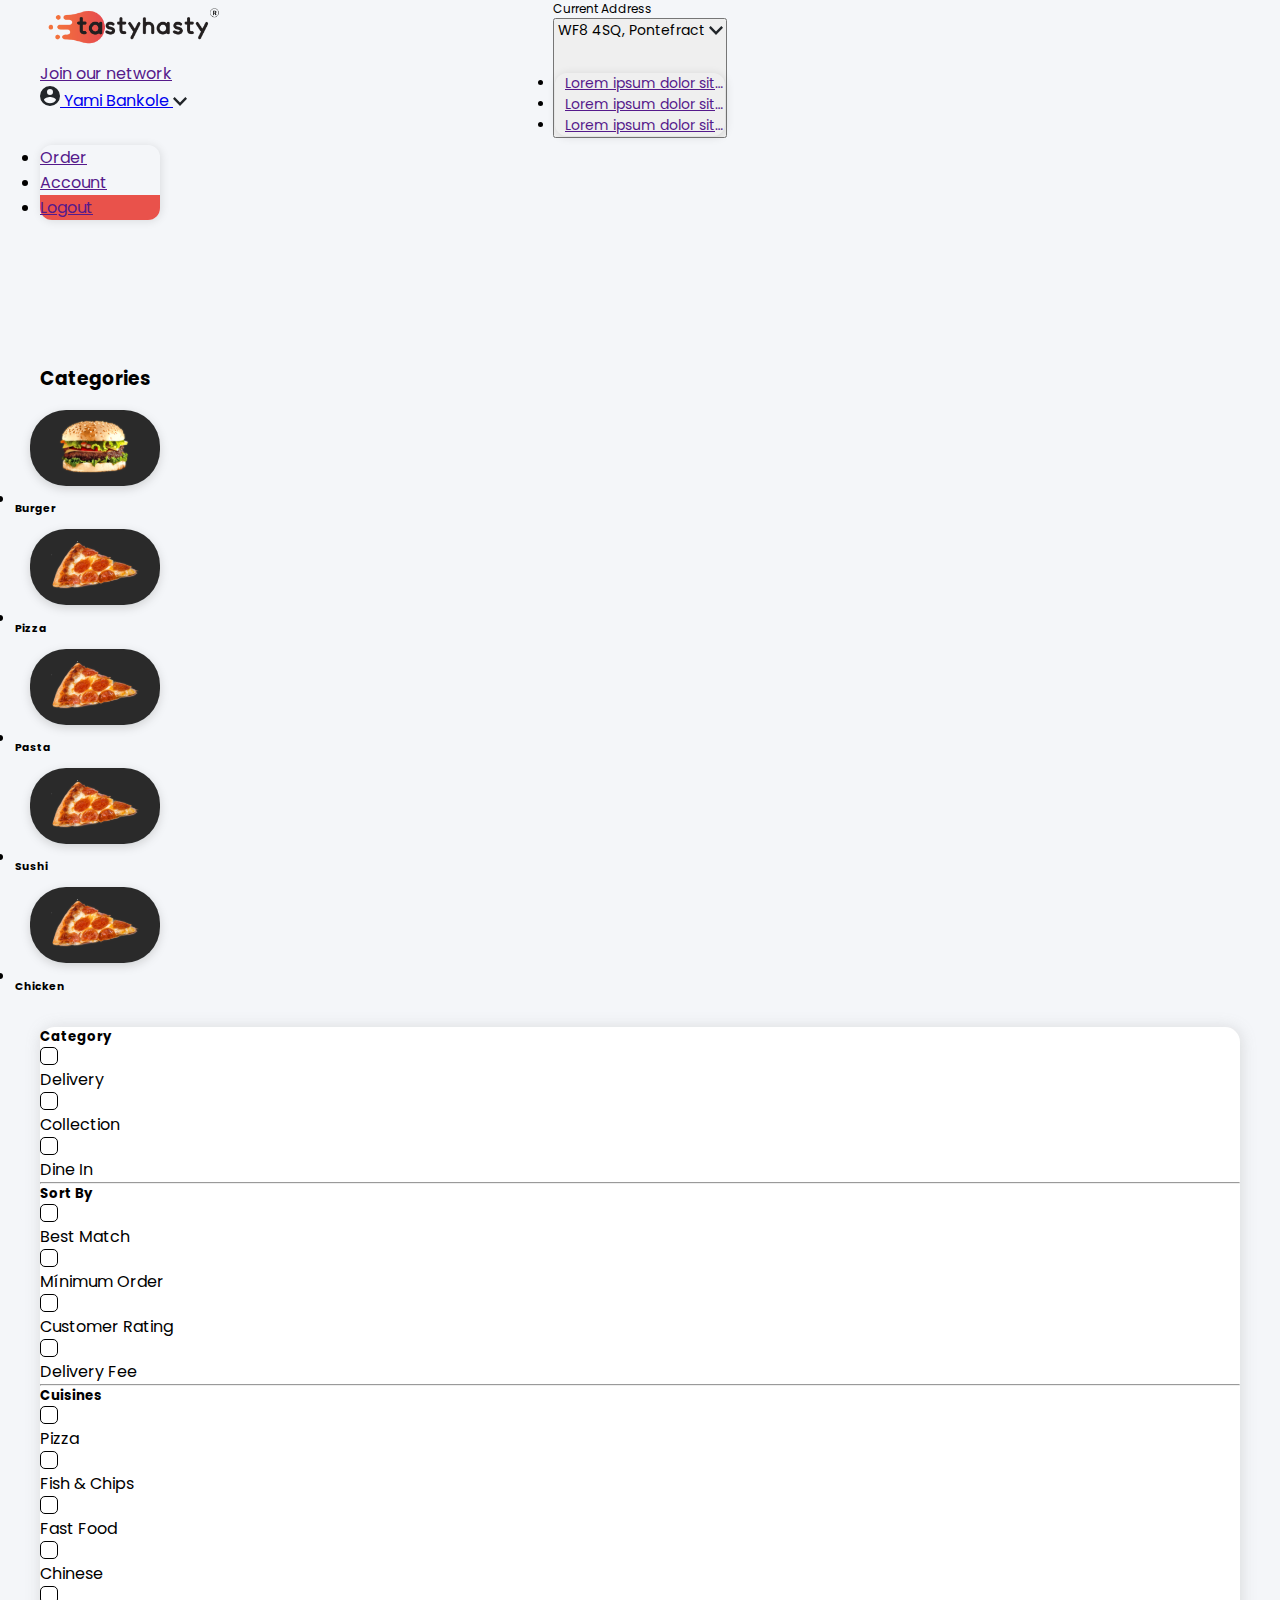
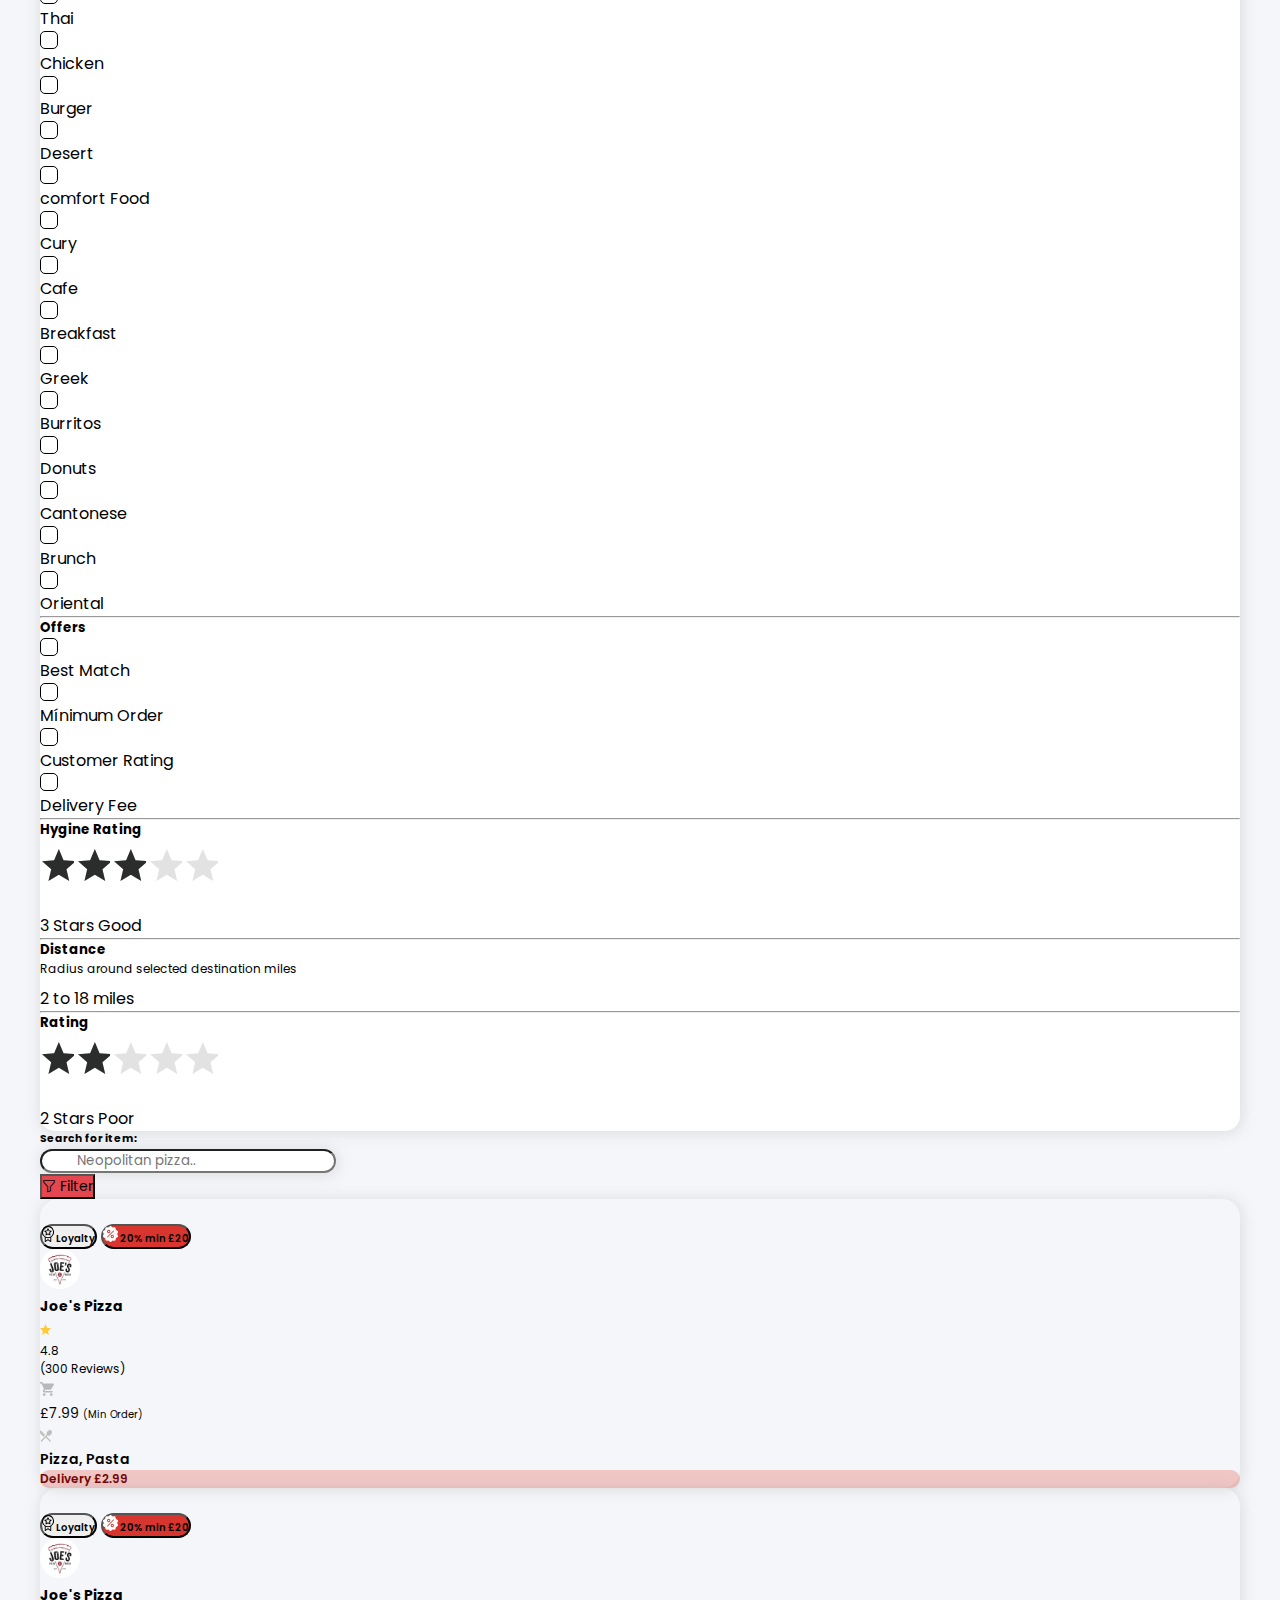
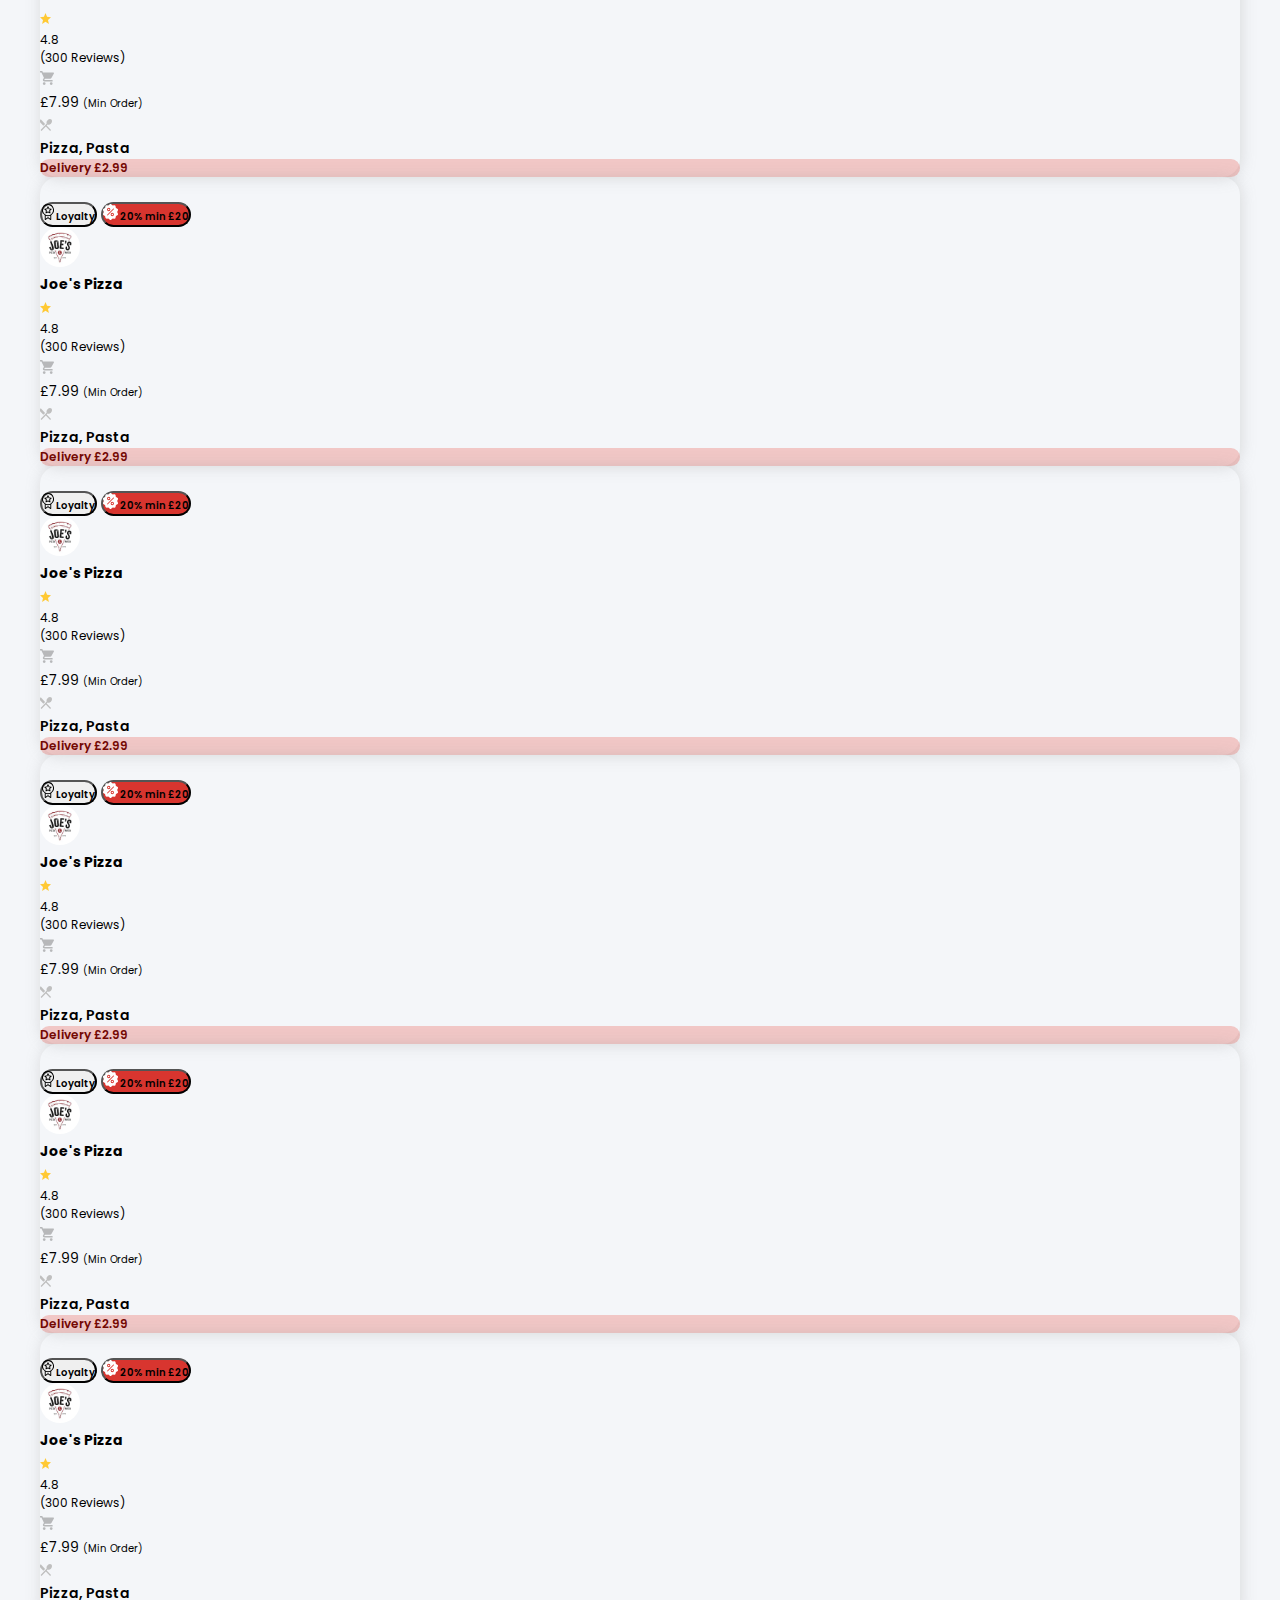
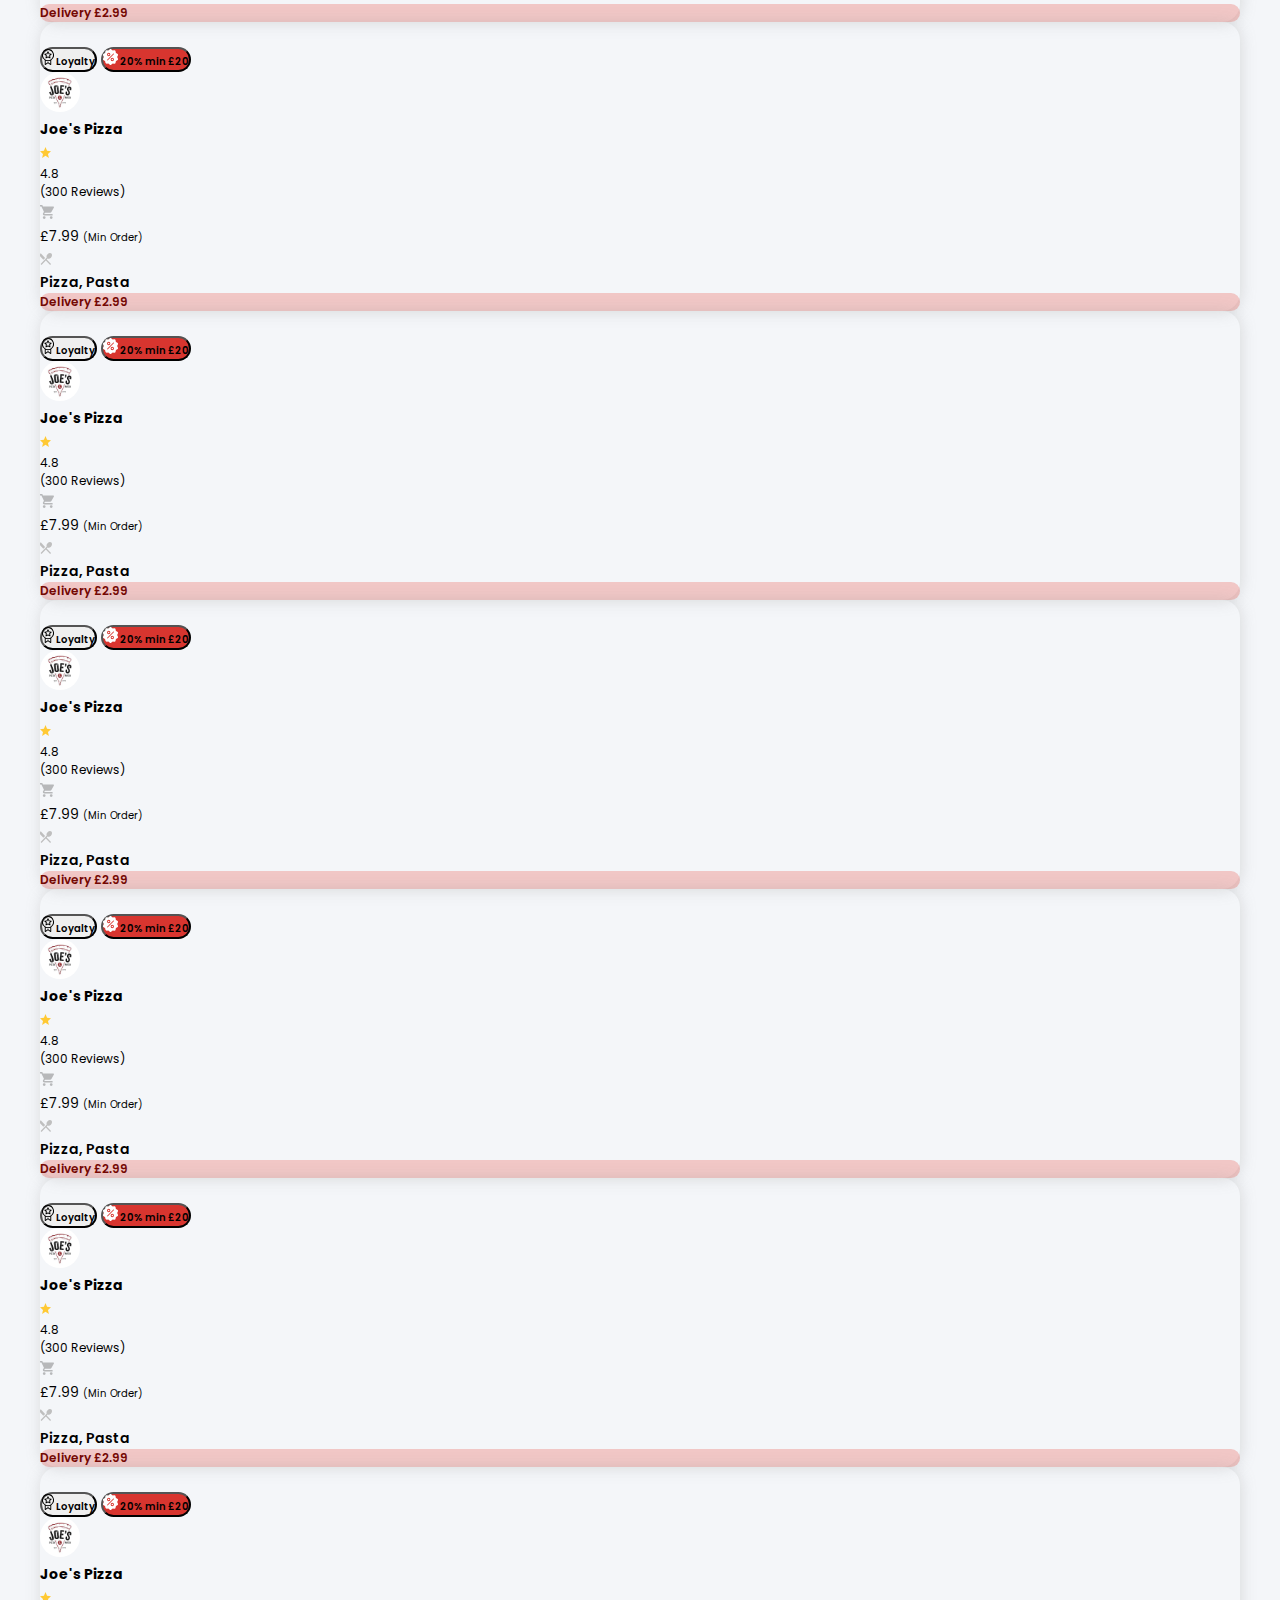
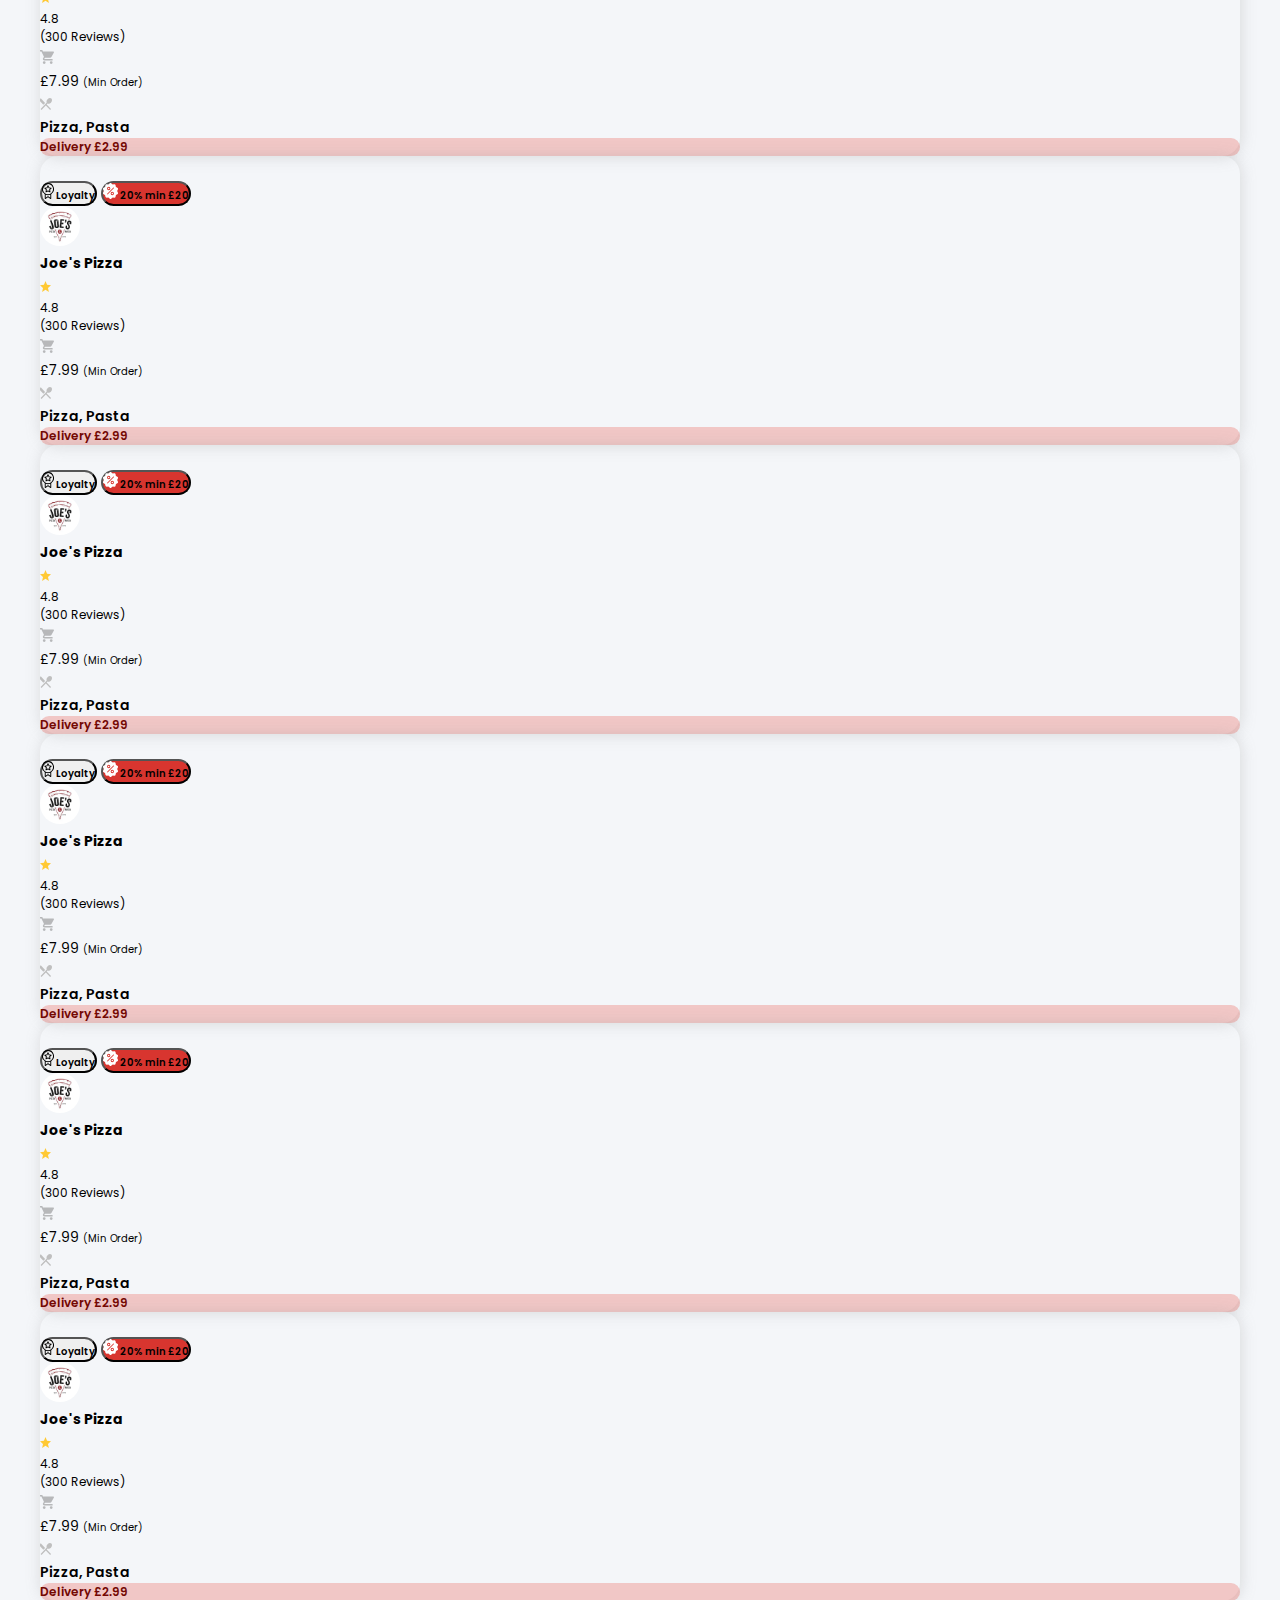
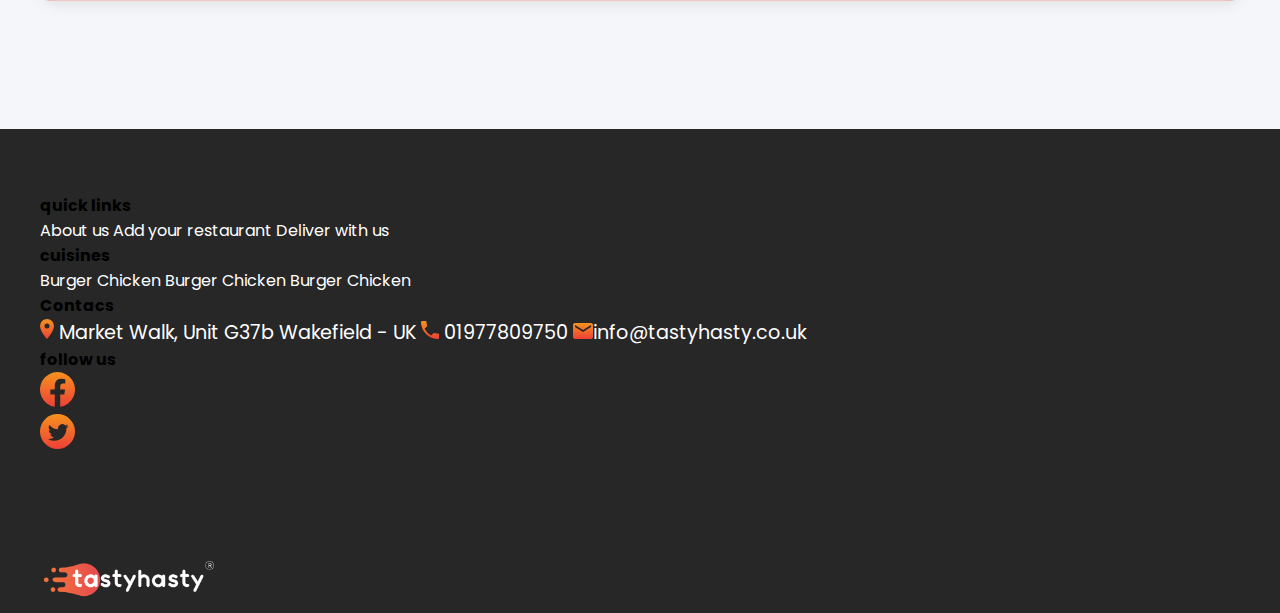
==== restaurant.html @ 10c1d95f "first commit" ====
<!DOCTYPE html>
<html lang="en">

  <head>
    <meta charset="UTF-8">
    <meta http-equiv="X-UA-Compatible" content="IE=edge">
    <meta name="viewport" content="width=device-width, initial-scale=1.0">
    <!-- EXTERNAL LINS START -->
    <link rel="stylesheet" href="assets/styles/style.css" />
    <link href="https://cdn.jsdelivr.net/npm/bootstrap@5.0.2/dist/css/bootstrap.min.css" rel="stylesheet"
      integrity="sha384-EVSTQN3/azprG1Anm3QDgpJLIm9Nao0Yz1ztcQTwFspd3yD65VohhpuuCOmLASjC" crossorigin="anonymous" />
    <script src="https://cdn.jsdelivr.net/npm/bootstrap@5.0.2/dist/js/bootstrap.bundle.min.js"
      integrity="sha384-MrcW6ZMFYlzcLA8Nl+NtUVF0sA7MsXsP1UyJoMp4YLEuNSfAP+JcXn/tWtIaxVXM"
      crossorigin="anonymous"></script>
    <link rel="stylesheet" href="https://cdn.jsdelivr.net/npm/bootstrap-icons@1.5.0/font/bootstrap-icons.css" />
    <link rel="stylesheet" href="https://pro.fontawesome.com/releases/v5.10.0/css/all.css"
      integrity="sha384-AYmEC3Yw5cVb3ZcuHtOA93w35dYTsvhLPVnYs9eStHfGJvOvKxVfELGroGkvsg+p" crossorigin="anonymous" />
    <link rel="stylesheet" href="https://cdn.jsdelivr.net/npm/@splidejs/splide@latest/dist/css/splide.min.css" />
    <link rel="stylesheet" href="https://code.jquery.com/ui/1.11.4/themes/smoothness/jquery-ui.css">
    <script src="https://code.jquery.com/ui/1.11.4/jquery-ui.js"></script>

    <link rel="stylesheet" href="assets/js/starjs/css/star-rating.min.css">
    <link href="assets/js/starjs/themes/krajee-fas/theme.css" media="all" rel="stylesheet" type="text/css" />
    <link href="assets/js/starjs/themes/krajee-svg/theme.css" media="all" rel="stylesheet" type="text/css" />
    <!--suppress JSUnresolvedLibraryURL -->
    <script src="https://code.jquery.com/jquery-3.5.1.min.js"></script>
    <script src="../js/star-rating.js" type="text/javascript"></script>

    <!-- EXTERNAL LINS END -->
    <title>Restaurant</title>
  </head>

  <body>
    <!-- ==== SIDEBAR START ==== -->
    <div id="sideBarId" class="sideBar">
      <div class="d-flex flex-column">
        <div id="closeSidebar" onclick="closeSidebar()" class="align-self-start">
          <i class="fas fa-times h1"></i>
        </div>
        <ul class="list-unstyled ps-4">
          <li onclick="closeSidebar()" class="mt-3">
            <a class="text-decoration-underline text-dark fw-bold" href="about.html">
              Join our network
            </a>
          </li>
          <li onclick="closeSidebar()" class="mt-3">
            <a class="text-decoration-underline text-dark fw-bold" href="contact.html">
              Sign up or log in
            </a>
          </li>
        </ul>
        <ul class="d-inline-flex list-unstyled icons ps-4 mt-2">
          <li onclick="closeSidebar()">
            <a class="h5 mx-3" target="_blank" href="http://facebook.com/">
              <i class="fab fa-twitter text-dark h3"></i>
            </a>
          </li>
          <li onclick="closeSidebar()">
            <a class="h5" target="_blank" href="https://twitter.com/">
              <i class="fab fa-facebook-f text-dark h3"></i>
            </a>
          </li>
        </ul>
      </div>
    </div>
    <!-- ==== SIDEBAR END ==== -->

    <!-- ==== SIDEBAR START ==== -->
    <div id="sideBarFilter" class="sideBar">
      <div class="d-flex flex-column">
        <div id="closeSidebar" onclick="closeFilter()" class="align-self-start">
          <i class="fas fa-times h1"></i>
        </div>


        <div class="container-fluid sidebar_search">
          <div class="row">
            <div class="col-12 mx-auto">
              <div class="row">
                <div class="col-12">
                  <div id="services" class="body_left px-3 py-2 check_boxes">
                    <!-- UNDER LIST 1 START -->
                    <div class="mt-4">
                      <div class="d-flex justify-content-between align-items-center pointer toggleHead">
                        <h5>Category</h5>
                        <i class="fas fa-chevron-down mb-1 h6"></i>
                      </div>

                      <div class="container-fluid px-3">
                        <div id="listData" class="row">
                          <div class="row gy-1">
                            <div class="col-6 px-0">
                              <div class="d-flex align-items-center">
                                <label class="checkbox-label">
                                  <input type="checkbox">
                                  <span class="checkbox-custom rectangular"></span>
                                </label>
                                <label class="text-dark ms-2 mb-0 mt-0" for="vehicle1">Delivery</label>
                              </div>
                            </div>
                            <div class="col-6 px-0">
                              <div class="d-flex align-items-center">
                                <label class="checkbox-label">
                                  <input type="checkbox">
                                  <span class="checkbox-custom rectangular"></span>
                                </label>
                                <label class="text-dark ms-2 mb-0 mt-0" for="vehicle1">Collection</label>
                              </div>
                            </div>
                            <div class="col-6 px-0">
                              <div class="d-flex align-items-center">
                                <label class="checkbox-label">
                                  <input type="checkbox">
                                  <span class="checkbox-custom rectangular"></span>
                                </label>
                                <label class="text-dark ms-2 mb-0 mt-0" for="vehicle1">Dine In</label>
                              </div>
                            </div>
                          </div>
                        </div>
                      </div>
                    </div>
                    <!-- UNDER LIST 1 END -->

                    <hr>

                    <!-- UNDER LIST 1 START -->
                    <div class="mt-4">
                      <div class="d-flex justify-content-between align-items-center pointer toggleHead">
                        <h5>Sort By</h5>
                        <i class="fas fa-chevron-down mb-1 h6"></i>
                      </div>

                      <div class="container-fluid px-3">
                        <div id="listData" class="row">
                          <div class="row gy-1">
                            <div class="col-12 px-0">
                              <div class="d-flex align-items-center">
                                <label class="checkbox-label">
                                  <input type="checkbox">
                                  <span class="checkbox-custom rectangular"></span>
                                </label>
                                <label class="text-dark ms-2 mb-0 mt-0" for="vehicle1">Best Match</label>
                              </div>
                            </div>
                            <div class="col-12 px-0">
                              <div class="d-flex align-items-center">
                                <label class="checkbox-label">
                                  <input type="checkbox">
                                  <span class="checkbox-custom rectangular"></span>
                                </label>
                                <label class="text-dark ms-2 mb-0 mt-0" for="vehicle1">Mínimum Order</label>
                              </div>
                            </div>
                            <div class="col-12 px-0">
                              <div class="d-flex align-items-center">
                                <label class="checkbox-label">
                                  <input type="checkbox">
                                  <span class="checkbox-custom rectangular"></span>
                                </label>
                                <label class="text-dark ms-2 mb-0 mt-0" for="vehicle1">Customer Rating</label>
                              </div>
                            </div>
                            <div class="col-12 px-0">
                              <div class="d-flex align-items-center">
                                <label class="checkbox-label">
                                  <input type="checkbox">
                                  <span class="checkbox-custom rectangular"></span>
                                </label>
                                <label class="text-dark ms-2 mb-0 mt-0" for="vehicle1">Delivery Fee</label>
                              </div>
                            </div>
                          </div>
                        </div>
                      </div>
                    </div>
                    <!-- UNDER LIST 1 END -->

                    <hr>

                    <!-- UNDER LIST 1 START -->
                    <div class="mt-4">
                      <div class="d-flex justify-content-between align-items-center pointer toggleHead">
                        <h5>Cuisines</h5>
                        <i class="fas fa-chevron-down mb-1 h6"></i>
                      </div>

                      <div class="container-fluid px-3">
                        <div id="listData" class="row">
                          <div class="row gy-1">
                            <div class="col-12 px-0">
                              <div class="d-flex align-items-center">
                                <label class="checkbox-label">
                                  <input type="checkbox">
                                  <span class="checkbox-custom rectangular"></span>
                                </label>
                                <label class="text-dark ms-2 mb-0 mt-0" for="vehicle1">Pizza</label>
                              </div>
                            </div>
                            <div class="col-12 px-0">
                              <div class="d-flex align-items-center">
                                <label class="checkbox-label">
                                  <input type="checkbox">
                                  <span class="checkbox-custom rectangular"></span>
                                </label>
                                <label class="text-dark ms-2 mb-0 mt-0" for="vehicle1">Fish & Chips</label>
                              </div>
                            </div>
                            <div class="col-12 px-0">
                              <div class="d-flex align-items-center">
                                <label class="checkbox-label">
                                  <input type="checkbox">
                                  <span class="checkbox-custom rectangular"></span>
                                </label>
                                <label class="text-dark ms-2 mb-0 mt-0" for="vehicle1">Fast Food</label>
                              </div>
                            </div>
                            <div class="col-12 px-0">
                              <div class="d-flex align-items-center">
                                <label class="checkbox-label">
                                  <input type="checkbox">
                                  <span class="checkbox-custom rectangular"></span>
                                </label>
                                <label class="text-dark ms-2 mb-0 mt-0" for="vehicle1">Chinese</label>
                              </div>
                            </div>
                            <div class="col-12 px-0">
                              <div class="d-flex align-items-center">
                                <label class="checkbox-label">
                                  <input type="checkbox">
                                  <span class="checkbox-custom rectangular"></span>
                                </label>
                                <label class="text-dark ms-2 mb-0 mt-0" for="vehicle1">Thai</label>
                              </div>
                            </div>
                            <div class="col-12 px-0">
                              <div class="d-flex align-items-center">
                                <label class="checkbox-label">
                                  <input type="checkbox">
                                  <span class="checkbox-custom rectangular"></span>
                                </label>
                                <label class="text-dark ms-2 mb-0 mt-0" for="vehicle1">Chicken</label>
                              </div>
                            </div>
                            <div class="col-12 px-0">
                              <div class="d-flex align-items-center">
                                <label class="checkbox-label">
                                  <input type="checkbox">
                                  <span class="checkbox-custom rectangular"></span>
                                </label>
                                <label class="text-dark ms-2 mb-0 mt-0" for="vehicle1">Burger</label>
                              </div>
                            </div>
                            <div class="col-12 px-0">
                              <div class="d-flex align-items-center">
                                <label class="checkbox-label">
                                  <input type="checkbox">
                                  <span class="checkbox-custom rectangular"></span>
                                </label>
                                <label class="text-dark ms-2 mb-0 mt-0" for="vehicle1">Desert</label>
                              </div>
                            </div>
                            <div class="col-12 px-0">
                              <div class="d-flex align-items-center">
                                <label class="checkbox-label">
                                  <input type="checkbox">
                                  <span class="checkbox-custom rectangular"></span>
                                </label>
                                <label class="text-dark ms-2 mb-0 mt-0" for="vehicle1">comfort Food</label>
                              </div>
                            </div>
                            <div class="col-12 px-0">
                              <div class="d-flex align-items-center">
                                <label class="checkbox-label">
                                  <input type="checkbox">
                                  <span class="checkbox-custom rectangular"></span>
                                </label>
                                <label class="text-dark ms-2 mb-0 mt-0" for="vehicle1">Cury</label>
                              </div>
                            </div>
                            <div class="col-12 px-0">
                              <div class="d-flex align-items-center">
                                <label class="checkbox-label">
                                  <input type="checkbox">
                                  <span class="checkbox-custom rectangular"></span>
                                </label>
                                <label class="text-dark ms-2 mb-0 mt-0" for="vehicle1">Cafe</label>
                              </div>
                            </div>
                            <div class="col-12 px-0">
                              <div class="d-flex align-items-center">
                                <label class="checkbox-label">
                                  <input type="checkbox">
                                  <span class="checkbox-custom rectangular"></span>
                                </label>
                                <label class="text-dark ms-2 mb-0 mt-0" for="vehicle1">Breakfast</label>
                              </div>
                            </div>
                            <div class="col-12 px-0">
                              <div class="d-flex align-items-center">
                                <label class="checkbox-label">
                                  <input type="checkbox">
                                  <span class="checkbox-custom rectangular"></span>
                                </label>
                                <label class="text-dark ms-2 mb-0 mt-0" for="vehicle1">Greek</label>
                              </div>
                            </div>
                            <div class="col-12 px-0">
                              <div class="d-flex align-items-center">
                                <label class="checkbox-label">
                                  <input type="checkbox">
                                  <span class="checkbox-custom rectangular"></span>
                                </label>
                                <label class="text-dark ms-2 mb-0 mt-0" for="vehicle1">Burritos</label>
                              </div>
                            </div>
                            <div class="col-12 px-0">
                              <div class="d-flex align-items-center">
                                <label class="checkbox-label">
                                  <input type="checkbox">
                                  <span class="checkbox-custom rectangular"></span>
                                </label>
                                <label class="text-dark ms-2 mb-0 mt-0" for="vehicle1">Donuts</label>
                              </div>
                            </div>
                            <div class="col-12 px-0">
                              <div class="d-flex align-items-center">
                                <label class="checkbox-label">
                                  <input type="checkbox">
                                  <span class="checkbox-custom rectangular"></span>
                                </label>
                                <label class="text-dark ms-2 mb-0 mt-0" for="vehicle1">Cantonese</label>
                              </div>
                            </div>
                            <div class="col-12 px-0">
                              <div class="d-flex align-items-center">
                                <label class="checkbox-label">
                                  <input type="checkbox">
                                  <span class="checkbox-custom rectangular"></span>
                                </label>
                                <label class="text-dark ms-2 mb-0 mt-0" for="vehicle1">Brunch</label>
                              </div>
                            </div>
                            <div class="col-12 px-0">
                              <div class="d-flex align-items-center">
                                <label class="checkbox-label">
                                  <input type="checkbox">
                                  <span class="checkbox-custom rectangular"></span>
                                </label>
                                <label class="text-dark ms-2 mb-0 mt-0" for="vehicle1">Oriental</label>
                              </div>
                            </div>
                          </div>
                        </div>
                      </div>
                    </div>
                    <!-- UNDER LIST 1 END -->

                    <hr>

                    <!-- UNDER LIST 1 START -->
                    <div class="mt-4">
                      <div class="d-flex justify-content-between align-items-center pointer toggleHead">
                        <h5>Offers</h5>
                        <i class="fas fa-chevron-down mb-1 h6"></i>
                      </div>

                      <div class="container-fluid px-3">
                        <div id="listData" class="row">
                          <div class="row gy-1">
                            <div class="col-12 px-0">
                              <div class="d-flex align-items-center">
                                <label class="checkbox-label">
                                  <input type="checkbox">
                                  <span class="checkbox-custom rectangular"></span>
                                </label>
                                <label class="text-dark ms-2 mb-0 mt-0" for="vehicle1">Best Match</label>
                              </div>
                            </div>
                            <div class="col-12 px-0">
                              <div class="d-flex align-items-center">
                                <label class="checkbox-label">
                                  <input type="checkbox">
                                  <span class="checkbox-custom rectangular"></span>
                                </label>
                                <label class="text-dark ms-2 mb-0 mt-0" for="vehicle1">Mínimum Order</label>
                              </div>
                            </div>
                            <div class="col-12 px-0">
                              <div class="d-flex align-items-center">
                                <label class="checkbox-label">
                                  <input type="checkbox">
                                  <span class="checkbox-custom rectangular"></span>
                                </label>
                                <label class="text-dark ms-2 mb-0 mt-0" for="vehicle1">Customer Rating</label>
                              </div>
                            </div>
                            <div class="col-12 px-0">
                              <div class="d-flex align-items-center">
                                <label class="checkbox-label">
                                  <input type="checkbox">
                                  <span class="checkbox-custom rectangular"></span>
                                </label>
                                <label class="text-dark ms-2 mb-0 mt-0" for="vehicle1">Delivery Fee</label>
                              </div>
                            </div>
                          </div>
                        </div>
                      </div>
                    </div>
                    <!-- UNDER LIST 1 END -->

                    <hr>

                    <!-- UNDER LIST 1 START -->
                    <div class="mt-4 mb-4">
                      <div class="d-flex justify-content-between align-items-center pointer toggleHead">
                        <h5>Hygine Rating</h5>
                        <i class="fas fa-chevron-down mb-1 h6"></i>
                      </div>

                      <div id="listData" class="mt-2">
                        <div>
                          <div id="rating-system3" class="rating_custom d-flex">
                            <input id="rating-system" type="number" class="rating" min="1" max="5" step="0.8">
                          </div>
                          <p class="small text-secondary fw-light mt-2"><span id="rating3">3</span> Stars <span
                              id="ratingE3">Good</span>
                          </p>
                        </div>
                      </div>

                    </div>
                    <!-- UNDER LIST 1 END -->

                    <hr>

                    <!-- UNDER LIST 1 START -->
                    <div class="mt-4">
                      <div class="d-flex justify-content-between align-items-center pointer toggleHead">
                        <h5>Distance</h5>
                        <i class="fas fa-chevron-down mb-1 h6"></i>
                      </div>

                      <div id="listData5">
                        <p class="f12 text-secondary fw-light mt-2">Radius around selected destination miles</p>

                        <div id="rangeSlider2" class="slider_custom">
                          <div class="slider-container">
                            <div id="rangeSlider"></div>
                          </div>
                          <p class=" small text-secondary fw-light mt-2"><span id="sliderMin2">2</span> to <span
                              id="sliderMax2">18</span> miles
                          </p>
                        </div>

                      </div>

                    </div>
                    <!-- UNDER LIST 1 END -->

                    <hr>

                    <!-- UNDER LIST 1 START -->
                    <div class="mt-4">
                      <div class="d-flex justify-content-between align-items-center pointer toggleHead">
                        <h5>Rating</h5>
                        <i class="fas fa-chevron-down mb-1 h6"></i>
                      </div>
                      <div id="listData" class="mt-2">
                        <div id="rating-system4" class="rating_custom">
                          <input id="rating-system" type="number" class="rating" min="1" max="5" step="0.8">
                          <p class="small text-secondary fw-light"><span id="rating4">2</span> Stars <span
                              id="ratingE4">Poor</span></p>
                        </div>
                      </div>

                    </div>
                    <!-- UNDER LIST 1 END -->
                  </div>
                </div>
              </div>
            </div>
          </div>
        </div>
      </div>
    </div>
    <!-- ==== SIDEBAR END ==== -->

    <!-- HEADER START -->
    <div class="
            				header_container
            				position-fixed
            				top-0
            				lef-0
            				py-2 py-md-3
                    bg-white
                    shadow-sm
            				w-100
            			">
      <div class="page_container">
        <div class="container-fluid position-relative">
          <div class="d-none d-md-block centerAb text-center">
            <p class="fw-light f12 mb-0">Current Address</p>
            <button onclick="dropDown2()" class="position-relative f14 mb-0 border-0 bg-transparent">WF8 4SQ,
              Pontefract
              <img class="ms-2 arrow" src="./assets/images/arrow2.svg" alt="">


              <!-- POPUP START -->
              <div id="logout_dropdown2" class="d-none logout_dropdown2 bg-white position-absolute">
                <ul class="list-unstyled mb-0 py-1">
                  <li class="fir1 pointer py-1 px-2 pt-2"><a class="text-decoration-none text-dark" href="">Lorem
                      ipsum
                      dolor sit amet.</a>
                  </li>
                  <li class="py-1 pointer px-2 pt-2"><a class="text-decoration-none text-dark" href="">Lorem ipsum
                      dolor sit amet.</a>
                  </li>
                  <li class="py-1 pointer px-2 pt-2 pb-2 text-center"><a class="text-decoration-none text-dark"
                      href="">Lorem ipsum
                      dolor sit amet.</a>
                  </li>
                </ul>
              </div>
              <!-- POPUP END -->
              </a>
            </button>


          </div>

          <div class="row">
            <div class="col-11 col-md-12 mx-auto">
              <div class="
                              d-flex
                              justify-content-center justify-content-md-between
                              align-items-center
                            ">
                <div class="logo_container">
                  <img src="assets/images/logo.png" alt="logo" />
                </div>
                <div class="d-none d-md-flex">
                  <div>
                    <a class="text-decoration-none h6 text-dark mb-0" href="">Join our network</a>
                  </div>
                  <div onclick="dropDown()" class=" ms-4 d-flex align-items-center position-relative">
                    <a class="text-decoration-none h6 text-dark mb-0" href="JavaScript:void(0)"><img
                        src="./assets/images/person2.svg" alt="" class="me-1">
                      Yami
                      Bankole <img class="ms-2 arrow" src="./assets/images/arrow2.svg" alt="">


                      <!-- POPUP START -->
                      <div id="logout_dropdown" class="d-none logout_dropdown bg-white position-absolute">
                        <ul class="list-unstyled mb-0">
                          <li class="fir1 pointer py-1 px-3 pt-3"><a class="text-decoration-none text-dark"
                              href="">Order</a>
                          </li>
                          <li class="py-1 pointer px-3 pt-1 pb-2"><a class="text-decoration-none text-dark"
                              href="">Account</a>
                          </li>
                          <li class="py-1 logout_btn text-center"><a class="text-decoration-none text-white"
                              href="">Logout</a></li>
                        </ul>
                      </div>
                      <!-- POPUP END -->
                    </a>

                  </div>
                </div>
              </div>

              <!-- HUMBERGAR START -->
              <div id="hambergerBtn" class="hamber_container d-block d-md-none position-absolute">
                <i class="fas fa-bars text-dark"></i>
              </div>
              <!-- HUMBERGAR END -->
            </div>
          </div>
        </div>
      </div>
    </div>
    <!-- HEADER END -->

    <!-- CATEGORIES START -->
    <div class="categories_container">
      <div class="page_container">
        <div class="container-fluid">
          <div class="row">
            <div class="col-11 col-md-12 mx-auto">
              <h3>Categories</h3>
            </div>
          </div>
        </div>
      </div>

      <!-- SLIDER START -->
      <div class="inner_container">
        <div class="container-fluid">
          <div class="row">
            <div class="col-11 col-md-12 mx-auto">
              <div id="splide" class="splide">
                <div class="splide__track">
                  <ul class="splide__list">
                    <li class="splide__slide px-2 py-2">
                      <div class="popularCard text-center">
                        <img class="w-100" src="./assets/images/categories/i1.svg" alt="" />
                        <h6 class="ms-2">Burger</h6>
                      </div>
                    </li>
                    <li class="splide__slide px-2 py-2">
                      <div class="popularCard text-center">
                        <img class="w-100" src="./assets/images/categories/i2.svg" alt="" />
                        <h6 class="ms-2">Pizza</h6>
                      </div>
                    </li>
                    <li class="splide__slide px-2 py-2">
                      <div class="popularCard text-center">
                        <img class="w-100" src="./assets/images/categories/i2.svg" alt="" />
                        <h6 class="ms-2">Pasta</h6>
                      </div>
                    </li>
                    <li class="splide__slide px-2 py-2">
                      <div class="popularCard text-center">
                        <img class="w-100" src="./assets/images/categories/i2.svg" alt="" />
                        <h6 class="ms-2">Sushi</h6>
                      </div>
                    </li>
                    <li class="splide__slide px-2 py-2">
                      <div class="popularCard text-center">
                        <img class="w-100" src="./assets/images/categories/i2.svg" alt="" />
                        <h6 class="ms-2">Chicken</h6>
                      </div>
                    </li>
                  </ul>
                </div>
              </div>
            </div>
          </div>
        </div>
      </div>
    </div>
    <!-- SLIDER START -->
    <!-- CATEGORIES END -->

    <!-- BODY START -->
    <div class="body_container">
      <div class="page_container">
        <div class="container-fluid">
          <div class="row">
            <div class="col-11 col-md-12 mx-auto">
              <div class="row">
                <div class="d-none d-md-block col-md-4 col-xl-3">
                  <div id="services2" class="body_left px-4 py-2 check_boxes">
                    <!-- UNDER LIST 1 START -->
                    <div class="mt-4">
                      <div class="d-flex justify-content-between align-items-center pointer toggleHead2">
                        <h5>Category</h5>
                        <i class="fas fa-chevron-down mb-1 h6"></i>
                      </div>

                      <div class="container-fluid px-3">
                        <div id="listData" class="row">
                          <div class="row gy-1">
                            <div class="col-6 px-0">
                              <div class="d-flex align-items-center">
                                <label class="checkbox-label">
                                  <input type="checkbox">
                                  <span class="checkbox-custom rectangular"></span>
                                </label>
                                <label class="text-dark mb-0 mt-0" for="vehicle1">Delivery</label>
                              </div>
                            </div>
                            <div class="col-6 px-0">
                              <div class="d-flex align-items-center">
                                <label class="checkbox-label">
                                  <input type="checkbox">
                                  <span class="checkbox-custom rectangular"></span>
                                </label>
                                <label class="text-dark mb-0 mt-0" for="vehicle1">Collection</label>
                              </div>
                            </div>
                            <div class="col-6 px-0">
                              <div class="d-flex align-items-center">
                                <label class="checkbox-label">
                                  <input type="checkbox">
                                  <span class="checkbox-custom rectangular"></span>
                                </label>
                                <label class="text-dark mb-0 mt-0" for="vehicle1">Dine In</label>
                              </div>
                            </div>
                          </div>
                        </div>
                      </div>
                    </div>
                    <!-- UNDER LIST 1 END -->

                    <hr>

                    <!-- UNDER LIST 1 START -->
                    <div class="mt-4">
                      <div class="d-flex justify-content-between align-items-center pointer toggleHead2">
                        <h5>Sort By</h5>
                        <i class="fas fa-chevron-down mb-1 h6"></i>
                      </div>

                      <div class="container-fluid px-3">
                        <div id="listData" class="row">
                          <div class="row gy-1">
                            <div class="col-12 px-0">
                              <div class="d-flex align-items-center">
                                <label class="checkbox-label">
                                  <input type="checkbox">
                                  <span class="checkbox-custom rectangular"></span>
                                </label>
                                <label class="text-dark mb-0 mt-0" for="vehicle1">Best Match</label>
                              </div>
                            </div>
                            <div class="col-12 px-0">
                              <div class="d-flex align-items-center">
                                <label class="checkbox-label">
                                  <input type="checkbox">
                                  <span class="checkbox-custom rectangular"></span>
                                </label>
                                <label class="text-dark mb-0 mt-0" for="vehicle1">Mínimum Order</label>
                              </div>
                            </div>
                            <div class="col-12 px-0">
                              <div class="d-flex align-items-center">
                                <label class="checkbox-label">
                                  <input type="checkbox">
                                  <span class="checkbox-custom rectangular"></span>
                                </label>
                                <label class="text-dark mb-0 mt-0" for="vehicle1">Customer Rating</label>
                              </div>
                            </div>
                            <div class="col-12 px-0">
                              <div class="d-flex align-items-center">
                                <label class="checkbox-label">
                                  <input type="checkbox">
                                  <span class="checkbox-custom rectangular"></span>
                                </label>
                                <label class="text-dark mb-0 mt-0" for="vehicle1">Delivery Fee</label>
                              </div>
                            </div>
                          </div>
                        </div>
                      </div>
                    </div>
                    <!-- UNDER LIST 1 END -->

                    <hr>

                    <!-- UNDER LIST 1 START -->
                    <div class="mt-4">
                      <div class="d-flex justify-content-between align-items-center pointer toggleHead2">
                        <h5>Cuisines</h5>
                        <i class="fas fa-chevron-down mb-1 h6"></i>
                      </div>

                      <div class="container-fluid px-3">
                        <div id="listData" class="row">
                          <div class="row gy-1">
                            <div class="col-12 px-0">
                              <div class="d-flex align-items-center">
                                <label class="checkbox-label">
                                  <input type="checkbox">
                                  <span class="checkbox-custom rectangular"></span>
                                </label>
                                <label class="text-dark mb-0 mt-0" for="vehicle1">Pizza</label>
                              </div>
                            </div>
                            <div class="col-12 px-0">
                              <div class="d-flex align-items-center">
                                <label class="checkbox-label">
                                  <input type="checkbox">
                                  <span class="checkbox-custom rectangular"></span>
                                </label>
                                <label class="text-dark mb-0 mt-0" for="vehicle1">Fish & Chips</label>
                              </div>
                            </div>
                            <div class="col-12 px-0">
                              <div class="d-flex align-items-center">
                                <label class="checkbox-label">
                                  <input type="checkbox">
                                  <span class="checkbox-custom rectangular"></span>
                                </label>
                                <label class="text-dark mb-0 mt-0" for="vehicle1">Fast Food</label>
                              </div>
                            </div>
                            <div class="col-12 px-0">
                              <div class="d-flex align-items-center">
                                <label class="checkbox-label">
                                  <input type="checkbox">
                                  <span class="checkbox-custom rectangular"></span>
                                </label>
                                <label class="text-dark mb-0 mt-0" for="vehicle1">Chinese</label>
                              </div>
                            </div>
                            <div class="col-12 px-0">
                              <div class="d-flex align-items-center">
                                <label class="checkbox-label">
                                  <input type="checkbox">
                                  <span class="checkbox-custom rectangular"></span>
                                </label>
                                <label class="text-dark mb-0 mt-0" for="vehicle1">Thai</label>
                              </div>
                            </div>
                            <div class="col-12 px-0">
                              <div class="d-flex align-items-center">
                                <label class="checkbox-label">
                                  <input type="checkbox">
                                  <span class="checkbox-custom rectangular"></span>
                                </label>
                                <label class="text-dark mb-0 mt-0" for="vehicle1">Chicken</label>
                              </div>
                            </div>
                            <div class="col-12 px-0">
                              <div class="d-flex align-items-center">
                                <label class="checkbox-label">
                                  <input type="checkbox">
                                  <span class="checkbox-custom rectangular"></span>
                                </label>
                                <label class="text-dark mb-0 mt-0" for="vehicle1">Burger</label>
                              </div>
                            </div>
                            <div class="col-12 px-0">
                              <div class="d-flex align-items-center">
                                <label class="checkbox-label">
                                  <input type="checkbox">
                                  <span class="checkbox-custom rectangular"></span>
                                </label>
                                <label class="text-dark mb-0 mt-0" for="vehicle1">Desert</label>
                              </div>
                            </div>
                            <div class="col-12 px-0">
                              <div class="d-flex align-items-center">
                                <label class="checkbox-label">
                                  <input type="checkbox">
                                  <span class="checkbox-custom rectangular"></span>
                                </label>
                                <label class="text-dark mb-0 mt-0" for="vehicle1">comfort Food</label>
                              </div>
                            </div>
                            <div class="col-12 px-0">
                              <div class="d-flex align-items-center">
                                <label class="checkbox-label">
                                  <input type="checkbox">
                                  <span class="checkbox-custom rectangular"></span>
                                </label>
                                <label class="text-dark mb-0 mt-0" for="vehicle1">Cury</label>
                              </div>
                            </div>
                            <div class="col-12 px-0">
                              <div class="d-flex align-items-center">
                                <label class="checkbox-label">
                                  <input type="checkbox">
                                  <span class="checkbox-custom rectangular"></span>
                                </label>
                                <label class="text-dark mb-0 mt-0" for="vehicle1">Cafe</label>
                              </div>
                            </div>
                            <div class="col-12 px-0">
                              <div class="d-flex align-items-center">
                                <label class="checkbox-label">
                                  <input type="checkbox">
                                  <span class="checkbox-custom rectangular"></span>
                                </label>
                                <label class="text-dark mb-0 mt-0" for="vehicle1">Breakfast</label>
                              </div>
                            </div>
                            <div class="col-12 px-0">
                              <div class="d-flex align-items-center">
                                <label class="checkbox-label">
                                  <input type="checkbox">
                                  <span class="checkbox-custom rectangular"></span>
                                </label>
                                <label class="text-dark mb-0 mt-0" for="vehicle1">Greek</label>
                              </div>
                            </div>
                            <div class="col-12 px-0">
                              <div class="d-flex align-items-center">
                                <label class="checkbox-label">
                                  <input type="checkbox">
                                  <span class="checkbox-custom rectangular"></span>
                                </label>
                                <label class="text-dark mb-0 mt-0" for="vehicle1">Burritos</label>
                              </div>
                            </div>
                            <div class="col-12 px-0">
                              <div class="d-flex align-items-center">
                                <label class="checkbox-label">
                                  <input type="checkbox">
                                  <span class="checkbox-custom rectangular"></span>
                                </label>
                                <label class="text-dark mb-0 mt-0" for="vehicle1">Donuts</label>
                              </div>
                            </div>
                            <div class="col-12 px-0">
                              <div class="d-flex align-items-center">
                                <label class="checkbox-label">
                                  <input type="checkbox">
                                  <span class="checkbox-custom rectangular"></span>
                                </label>
                                <label class="text-dark mb-0 mt-0" for="vehicle1">Cantonese</label>
                              </div>
                            </div>
                            <div class="col-12 px-0">
                              <div class="d-flex align-items-center">
                                <label class="checkbox-label">
                                  <input type="checkbox">
                                  <span class="checkbox-custom rectangular"></span>
                                </label>
                                <label class="text-dark mb-0 mt-0" for="vehicle1">Brunch</label>
                              </div>
                            </div>
                            <div class="col-12 px-0">
                              <div class="d-flex align-items-center">
                                <label class="checkbox-label">
                                  <input type="checkbox">
                                  <span class="checkbox-custom rectangular"></span>
                                </label>
                                <label class="text-dark mb-0 mt-0" for="vehicle1">Oriental</label>
                              </div>
                            </div>
                          </div>
                        </div>
                      </div>
                    </div>
                    <!-- UNDER LIST 1 END -->

                    <hr>

                    <!-- UNDER LIST 1 START -->
                    <div class="mt-4">
                      <div class="d-flex justify-content-between align-items-center pointer toggleHead2">
                        <h5>Offers</h5>
                        <i class="fas fa-chevron-down mb-1 h6"></i>
                      </div>

                      <div class="container-fluid px-3">
                        <div id="listData" class="row">
                          <div class="row gy-1">
                            <div class="col-12 px-0">
                              <div class="d-flex align-items-center">
                                <label class="checkbox-label">
                                  <input type="checkbox">
                                  <span class="checkbox-custom rectangular"></span>
                                </label>
                                <label class="text-dark mb-0 mt-0" for="vehicle1">Best Match</label>
                              </div>
                            </div>
                            <div class="col-12 px-0">
                              <div class="d-flex align-items-center">
                                <label class="checkbox-label">
                                  <input type="checkbox">
                                  <span class="checkbox-custom rectangular"></span>
                                </label>
                                <label class="text-dark mb-0 mt-0" for="vehicle1">Mínimum Order</label>
                              </div>
                            </div>
                            <div class="col-12 px-0">
                              <div class="d-flex align-items-center">
                                <label class="checkbox-label">
                                  <input type="checkbox">
                                  <span class="checkbox-custom rectangular"></span>
                                </label>
                                <label class="text-dark mb-0 mt-0" for="vehicle1">Customer Rating</label>
                              </div>
                            </div>
                            <div class="col-12 px-0">
                              <div class="d-flex align-items-center">
                                <label class="checkbox-label">
                                  <input type="checkbox">
                                  <span class="checkbox-custom rectangular"></span>
                                </label>
                                <label class="text-dark mb-0 mt-0" for="vehicle1">Delivery Fee</label>
                              </div>
                            </div>
                          </div>
                        </div>
                      </div>
                    </div>
                    <!-- UNDER LIST 1 END -->

                    <hr>

                    <!-- UNDER LIST 1 START -->
                    <div class="mt-4 mb-4">
                      <div class="d-flex justify-content-between align-items-center pointer toggleHead2">
                        <h5>Hygine Rating</h5>
                        <i class="fas fa-chevron-down mb-1 h6"></i>
                      </div>

                      <div id="listData" class="mt-2">
                        <div>
                          <div id="rating-system1" class="rating_custom d-flex">
                            <input id="rating-system" type="number" class="rating" min="1" max="5" step="0.8">
                          </div>
                          <p class="small text-secondary fw-light mt-2"><span id="rating1">3</span> Stars <span
                              id="ratingE1">Good</span></p>
                        </div>
                      </div>

                    </div>
                    <!-- UNDER LIST 1 END -->

                    <hr>

                    <!-- UNDER LIST 1 START -->
                    <div class="mt-4">
                      <div class="d-flex justify-content-between align-items-center pointer toggleHead2">
                        <h5>Distance</h5>
                        <i class="fas fa-chevron-down mb-1 h6"></i>
                      </div>

                      <div id="listData5">
                        <p class="f12 text-secondary fw-light mt-2">Radius around selected destination miles</p>

                        <div id="rangeSlider1" class="slider_custom my-3">
                          <div class="slider-container">
                            <div id="rangeSlider"></div>
                          </div>
                        </div>


                        <p class="small text-secondary fw-light mt-2"><span id="sliderMin">2</span> to <span
                            id="sliderMax">18</span> miles</p>
                      </div>
                    </div>
                    <!-- UNDER LIST 1 END -->

                    <hr>

                    <!-- UNDER LIST 1 START -->
                    <div class="mt-4">
                      <div class="d-flex justify-content-between align-items-center pointer toggleHead2">
                        <h5>Rating</h5>
                        <i class="fas fa-chevron-down mb-1 h6"></i>
                      </div>
                      <div id="listData" class="mt-2">
                        <div id="rating-system2" class="rating_custom">
                          <input id="rating-system" type="number" class="rating" min="1" max="5" step="0.8">
                          <p class="small text-secondary fw-light"><span id="rating2">2</span> Stars <span
                              id="ratingE2">Poor</span></p>
                        </div>
                      </div>

                    </div>
                    <!-- UNDER LIST 1 END -->
                  </div>
                </div>
                <div class="col-12 col-md-8 col-xl-9">
                  <div
                    class="seacrchCont d-flex flex-column flex-md-row align-content-start align-items-md-center w-100">
                    <h6 class="mb-0 me-3">Search for item:</h6>
                    <div class="searchField position-relative w-100 mt-2 mt-md-0">
                      <input class="bg-white border-0 boxCont w-100 py-2" type="text"
                        placeholder="Neopolitan pizza.." />
                      <div class="searchIcon position-absolute">
                        <i class="fas fa-search text-secondary"></i>
                      </div>
                    </div>
                    <div class="d-flex d-md-none justify-content-end">
                      <button id="filterBtn" class="f14 shadow themeBtn py-2 px-3 text-white rounded-3 border-0 mt-4">
                        <i class="bi bi-funnel"></i> Filter
                      </button>
                    </div>
                  </div>


                  <div id="resCards_container" class="resCards_container row gy-4 mt-1 mt-md-3"></div>
                </div>
              </div>
            </div>
          </div>
        </div>
      </div>
      <!-- BODY END -->


      <!-- FOOTER START -->
      <div class="footer_container">
        <div class="page_container">
          <div class="container-fluid">
            <div class="row">
              <div class="col-11 col-md-12 mx-auto">
                <div class="row text-white">
                  <div class="col-6 col-md-3 d-flex flex-column">
                    <h4 class="text-uppercase">quick links</h4>
                    <a href="" class="small mb-2">About us</a>
                    <a href="" class="small mb-2">Add your restaurant</a>
                    <a href="" class="small mb-2">Deliver with us</a>
                  </div>
                  <div class="col-6 col-md-3 d-flex flex-column">
                    <h4 class="text-uppercase">cuisines</h4>
                    <a href="" class="small mb-2" class="small mb-2" class="small mb-2">Burger</a>
                    <a href="" class="small mb-2" class="small mb-2" class="small mb-2">Chicken</a>
                    <a href="" class="small mb-2" class="small mb-2" class="small mb-2">Burger</a>
                    <a href="" class="small mb-2" class="small mb-2" class="small mb-2">Chicken</a>
                    <a href="" class="small mb-2" class="small mb-2" class="small mb-2">Burger</a>
                    <a href="" class="small mb-2" class="small mb-2" class="small mb-2">Chicken</a>
                  </div>
                  <div class="
                    										col-6 col-md-3
                    										contactUs
                    										d-flex
                    										flex-column
                    										mt-5 mt-md-0
                    									">
                    <h4 class="text-uppercase">Contacs</h4>
                    <a href=""><img src="./assets/images/footer/i1.svg" class="me-2" alt="">
                      <span class="small">Market Walk, Unit G37b Wakefield - UK</span>
                    </a>
                    <a href=""><img src="./assets/images/footer/i2.svg" class="me-2" alt="">
                      <span class="small"> 01977809750 </span>
                    </a>
                    <a href=""><img src="./assets/images/footer/i3.svg" class="me-3" alt=""><span
                        class="small">info@tastyhasty.co.uk
                      </span>
                    </a>
                  </div>
                  <div class="col-6 col-md-3 d-flex flex-column mt-5 mt-md-0">
                    <h4 class="text-uppercase">follow us</h4>
                    <div class="followUsIcon d-flex align-items-center">
                      <div><img src="./assets/images/footer/i4.svg" class="me-3" alt=""></div>
                      <div><img src="./assets/images/footer/i5.svg" class="me-3" alt=""></div>
                    </div>
                  </div>
                </div>
              </div>
            </div>
          </div>
        </div>
      </div>

      <div class="copy_write_container index py-2">
        <div class="page_container">
          <div class="container-fluid">
            <div class="row">
              <div class="col-11 col-md-12 mx-auto">
                <img src="./assets/images/logo_white.png" alt="">
              </div>
            </div>
          </div>
        </div>
      </div>
      <!-- FOOTER END -->


      <!-- SCRIPT TAGS START -->
      <script src="https://ajax.googleapis.com/ajax/libs/jquery/3.5.1/jquery.min.js"></script>
      <script src="https://cdn.jsdelivr.net/npm/@splidejs/splide@latest/dist/js/splide.min.js"></script>
      <script src="https://code.jquery.com/jquery-1.11.3.js"></script>
      <script src="https://code.jquery.com/ui/1.11.4/jquery-ui.js"></script>
      <script src="assets/js/starjs/js/star-rating.min.js"></script>
      <script src="assets/js/script.js"></script>
      <script>
        $(document).ready(function ()
        {
          $('#rating-system1 #rating-system').rating('update', 3.4);
          $('#rating-system2 #rating-system').rating('update', 2.6);
          $('#rating-system3 #rating-system').rating('update', 3.4);
          $('#rating-system4 #rating-system').rating('update', 2.6);

          $('#rating-system1 #rating-system').on('rating:change', function (event, value, caption)
          {
            let updateVal = Math.floor(value);
            document.getElementById("rating1").innerHTML = updateVal;

            let ratingE1 = updateVal === 1 && "Poor" || updateVal === 2 && "Very Poor" || updateVal === 3 && "Good" || updateVal === 4 && "Very Good" || updateVal === 5 && "Excellent";
            document.getElementById('ratingE1').innerHTML = ratingE1;
          });

          $('#rating-system2 #rating-system').on('rating:change', function (event, value, caption)
          {
            let updateVal = Math.floor(value);
            document.getElementById("rating2").innerHTML = updateVal;

            let ratingE2 = updateVal === 1 && "Poor" || updateVal === 2 && "Very Poor" || updateVal === 3 && "Good" || updateVal === 4 && "Very Good" || updateVal === 5 && "Excellent";
            document.getElementById('ratingE2').innerHTML = ratingE2;
          });

          $('#rating-system3 #rating-system').on('rating:change', function (event, value, caption)
          {
            let updateVal = Math.floor(value);
            document.getElementById("rating3").innerHTML = updateVal;

            let ratingE3 = updateVal === 1 && "Poor" || updateVal === 2 && "Very Poor" || updateVal === 3 && "Good" || updateVal === 4 && "Very Good" || updateVal === 5 && "Excellent";
            document.getElementById('ratingE3').innerHTML = ratingE3;
          });

          $('#rating-system4 #rating-system').on('rating:change', function (event, value, caption)
          {
            let updateVal = Math.floor(value);
            document.getElementById("rating4").innerHTML = updateVal;

            let ratingE4 = updateVal === 1 && "Poor" || updateVal === 2 && "Very Poor" || updateVal === 3 && "Good" || updateVal === 4 && "Very Good" || updateVal === 5 && "Excellent";
            document.getElementById('ratingE4').innerHTML = ratingE4;
          });


          $("#rangeSlider1 #rangeSlider").slider({
            range: true,
            min: 0,
            max: 20,
            values: [2, 18],
            slide: function (event, ui)
            {
              document.getElementById("sliderMin").innerHTML = ui.values[0];
              document.getElementById("sliderMax").innerHTML = ui.values[1];
            }
          })

          $("#rangeSlider2 #rangeSlider").slider({
            range: true,
            min: 0,
            max: 20,
            values: [2, 18],
            slide: function (event, ui)
            {
              document.getElementById("sliderMin2").innerHTML = ui.values[0];
              document.getElementById("sliderMax2").innerHTML = ui.values[1];
            }
          })
        })

        // HAMBERGER START GLOBAL
        const sidebar = document.getElementById("sideBarId");
        document.getElementById("hambergerBtn").addEventListener("click", () =>
        {
          sidebar.style.display = "block";
          sidebar.style.opacity = "1";
          sidebar.style.top = "0%";
          sidebar.style.left = "0%";
          sidebar.style.transform = "none";
        });

        function closeSidebar()
        {
          sidebar.style.display = "none";
          sidebar.style.opacity = "0";
          sidebar.style.transition = "1s all";
        };
        // HAMBERGER END GLOBAL

        // FILTER START GLOBAL
        const filter = document.getElementById("sideBarFilter");
        document.getElementById("filterBtn").addEventListener("click", () =>
        {
          filter.style.display = "block";
          filter.style.opacity = "1";
          filter.style.top = "0%";
          filter.style.left = "0%";
          filter.style.transform = "none";
        });

        function closeFilter()
        {
          filter.style.display = "none";
          filter.style.opacity = "0";
          filter.style.transition = "1s all";
        };
        // FILTER END GLOBAL

        // DROP DOWN FUNCTION
        function dropDown()
        {
          document.getElementById("logout_dropdown").classList.toggle("d-none")
        }

        function dropDown2()
        {
          document.getElementById("logout_dropdown2").classList.toggle("d-none")
        }

        // PAGE ONE START
        new Splide("#splide", {
          type: "loop",
          perPage: 7,
          perMove: 1,
          pagination: false,
          arrows: false,
          padding: "0px",
          breakpoints: {
            1100: {
              perPage: 6,
            },
            940: {
              perPage: 5,
            },
            810: {
              perPage: 4,
            },
            710: {
              perPage: 3,
            },
            575: {
              perPage: 3,
            },
            500: {
              perPage: 2,
            },
            360: {
              perPage: 1,
            },
          }
        }).mount();

        // FOR LISTING SHOW AND HIDE START
        var services = document.querySelector("#services");
        services.addEventListener("click", function (e)
        {
          var target = e.target;
          if (target.classList.contains("toggleHead"))
          {
            var serviceItem = target.parentNode;
            var open = target.dataset.open === "true";
            target.dataset.open = !open;
            const innerTextData = serviceItem.children[0].children[1];
            const innerTextData2 = serviceItem.children[1];
            if (!open)
            {
              innerTextData2.style.display = "block";
              serviceItem.style.height = "100%";
              serviceItem.style.overflowX = "inherit";
              innerTextData.classList.remove("fa-chevron-up");
              innerTextData.classList.add("fa-chevron-down");
            } else
            {
              innerTextData2.style.display = "none";
              serviceItem.style.overflowX = "hidden";
              innerTextData.classList.remove("fa-chevron-down");
              innerTextData.classList.add("fa-chevron-up");
            }
          }
        });

        // FOR LISTING SHOW AND HIDE START
        var services = document.querySelector("#services2");
        services.addEventListener("click", function (e)
        {
          var target = e.target;
          if (target.classList.contains("toggleHead2"))
          {
            var serviceItem = target.parentNode;
            var open = target.dataset.open === "true";
            target.dataset.open = !open;
            const innerTextData = serviceItem.children[0].children[1];
            const innerTextData2 = serviceItem.children[1];
            if (!open)
            {
              innerTextData2.style.display = "block";
              serviceItem.style.height = "100%";
              serviceItem.style.overflowX = "inherit";
              innerTextData.classList.remove("fa-chevron-up");
              innerTextData.classList.add("fa-chevron-down");
            } else
            {
              innerTextData2.style.display = "none";
              serviceItem.style.overflowX = "hidden";
              innerTextData.classList.remove("fa-chevron-down");
              innerTextData.classList.add("fa-chevron-up");
            }
          }
        });
      </script>

  </body>

</html>
---- assets/styles/style.css ----
@import url("https://fonts.googleapis.com/css2?family=Poppins:wght@100;200;300;400;500;600;700;800;900&display=swap");
* {
  padding: 0%;
  margin: 0%;
  -webkit-box-sizing: border-box;
          box-sizing: border-box;
  font-family: "Poppins", sans-serif;
}

html {
  width: 100%;
  font-size: 100%;
  overflow-x: hidden;
}

body {
  background: #f4f6f9 !important;
  overflow-x: hidden;
}

@media screen and (max-width: 992px) {
  html {
    font-size: 98%;
  }
}

@media screen and (max-width: 668px) {
  html {
    font-size: 96%;
  }
}

@media screen and (max-width: 575px) {
  html {
    font-size: 94%;
  }
}

@media screen and (max-width: 475px) {
  html {
    font-size: 92%;
  }
}

@media screen and (max-width: 380px) {
  html {
    font-size: 90%;
  }
}

@media screen and (max-width: 280px) {
  html {
    font-size: 88%;
  }
}

.page_container {
  max-width: 1200px;
  margin-left: auto;
  margin-right: auto;
}

.zIndex {
  z-index: -1;
}

.f8 {
  font-size: 0.5rem;
}

.f10 {
  font-size: 0.625rem;
}

.f12 {
  font-size: 0.75rem;
}

.f14 {
  font-size: 0.875rem;
}

.f15 {
  font-size: 0.938rem;
}

.f16 {
  font-size: 1rem;
}

.f18 {
  font-size: 1.125rem;
}

.f20 {
  font-size: 1.25rem;
}

.fw400 {
  font-weight: 400;
}

.fw500 {
  font-weight: 500;
}

.fw600 {
  font-weight: 600;
}

.fw700 {
  font-weight: 700;
}

.fw800 {
  font-weight: 800;
}

.fw900 {
  font-weight: 900;
}

.color2 {
  color: #e55150;
}

.fw600 {
  font-weight: 600;
}

.boxCont {
  -webkit-box-shadow: 1px 1px 15px #8f8f8f46;
          box-shadow: 1px 1px 15px #8f8f8f46;
  border-radius: 15px;
}

.pointer {
  cursor: pointer;
}

.themeBtn {
  background-image: -webkit-gradient(linear, left top, right top, from(#e54750), to(#e54750));
  background-image: linear-gradient(to right, #e54750, #e54750);
  -webkit-transition: 1s;
  transition: 1s;
}

.themeBtn:hover {
  background-image: -webkit-gradient(linear, left top, right top, from(#d3000b), to(#cc262e));
  background-image: linear-gradient(to right, #d3000b, #cc262e);
  -webkit-box-shadow: 1px 1px 5px #cc262e;
          box-shadow: 1px 1px 5px #cc262e;
}

.themeBtn:focus {
  border: none;
  outline: none;
}

.themeBtnRound {
  border-radius: 50px;
}

.themeBtn2 {
  background: #d8352f;
}

.header_container {
  z-index: 999;
  -webkit-transition: 0.6s;
  transition: 0.6s;
}

.header_container .centerAb {
  position: absolute;
  left: 50%;
  top: 0%;
  -webkit-transform: translateX(-50%);
          transform: translateX(-50%);
}

.header_container .arrow {
  width: 14px;
  height: auto;
}

.header_container .jNetwork {
  background: #e9524b;
  padding: 0.4rem 1.6rem;
  border-radius: 50px;
}

.header_container .logout_dropdown {
  -webkit-box-shadow: 1px 1px 10px rgba(0, 0, 0, 0.11);
          box-shadow: 1px 1px 10px rgba(0, 0, 0, 0.11);
  margin-top: 2rem;
  top: 0%;
  right: 0%;
  width: 120px;
  border-radius: 12px;
}

.header_container .logout_dropdown .fir1 {
  border-top-left-radius: 12px;
  border-top-right-radius: 12px;
}

.header_container .logout_dropdown li {
  -webkit-transition: 0.6s;
  transition: 0.6s;
}

.header_container .logout_dropdown li:hover {
  background: whitesmoke;
}

.header_container .logout_dropdown2 {
  -webkit-box-shadow: 1px 1px 10px rgba(0, 0, 0, 0.11);
          box-shadow: 1px 1px 10px rgba(0, 0, 0, 0.11);
  margin-top: 2rem;
  top: 0%;
  right: 0%;
  width: 170px;
  border-radius: 12px;
}

.header_container .logout_dropdown2 li a {
  display: -webkit-box;
  -webkit-line-clamp: 1;
  -webkit-box-orient: vertical;
  overflow: hidden;
}

.header_container .logout_dropdown2 li {
  -webkit-transition: 0.6s;
  transition: 0.6s;
}

.header_container .logout_dropdown2 li:hover {
  background: whitesmoke;
}

.header_container .logout_btn {
  background: #e9524b;
  border-bottom-left-radius: 12px;
  border-bottom-right-radius: 12px;
  -webkit-transition: 0.6s;
  transition: 0.6s;
}

.header_container .logout_btn:hover {
  background: #f14239 !important;
}

.logo_container img {
  width: 180px;
  height: 54px;
}

.header_container.sticky {
  background-color: #1a1a1a;
  -webkit-box-shadow: 1px 1px 1px #000;
          box-shadow: 1px 1px 1px #000;
}

.hamber_container {
  left: 5%;
  top: 50%;
  -webkit-transform: translateY(-50%);
          transform: translateY(-50%);
}

.hamber_container i {
  font-size: 1.5rem;
}

.sideBar {
  position: fixed;
  top: 50%;
  left: 50%;
  right: 0%;
  bottom: 0%;
  -webkit-transform: translate(-50%, -50%);
          transform: translate(-50%, -50%);
  background-color: #fff;
  z-index: 99999;
  display: none;
  opacity: 0;
  -webkit-transition: 2s;
  transition: 2s;
}

.sideBar ul li a {
  font-size: 1.3rem;
}

.sideBar .sidebar_search {
  max-height: calc(100vh - 60px);
  height: 100%;
  overflow-y: auto;
}

.sideBar .check_boxes {
  max-width: 400px;
  width: 100%;
  /* Styling Checkbox Starts */
  /* For Ripple Effect */
}

.sideBar .check_boxes .checkbox-label {
  display: block;
  position: relative;
  /* margin: auto; */
  cursor: pointer;
  /* font-size: 22px; */
  /* line-height: 18px; */
  height: 20px;
  /* width: 20px; */
  clear: both;
  margin-right: 1.5rem;
}

.sideBar .check_boxes .checkbox-label input {
  position: absolute;
  opacity: 0;
  cursor: pointer;
}

.sideBar .check_boxes .checkbox-label .checkbox-custom {
  position: absolute;
  top: 0px;
  left: 0px;
  height: 18px;
  width: 18px;
  background-color: transparent;
  border-radius: 5px;
  transition: all 0.3s ease-out;
  -webkit-transition: all 0.3s ease-out;
  -moz-transition: all 0.3s ease-out;
  -ms-transition: all 0.3s ease-out;
  -o-transition: all 0.3s ease-out;
  border: 1px solid #000;
}

.sideBar .check_boxes .checkbox-label input:checked ~ .checkbox-custom {
  background-color: #000;
  border-radius: 5px;
  -webkit-transform: rotate(0deg) scale(1);
  transform: rotate(0deg) scale(1);
  opacity: 1;
  border: 2px solid #000;
}

.sideBar .check_boxes .checkbox-label .checkbox-custom::after {
  position: absolute;
  content: "";
  left: 12px;
  top: 12px;
  height: 0px;
  width: 0px;
  border-radius: 5px;
  border: solid #009bff;
  border-width: 0 3px 3px 0;
  -webkit-transform: rotate(0deg) scale(0);
  transform: rotate(0deg) scale(0);
  opacity: 1;
  transition: all 0.3s ease-out;
  -webkit-transition: all 0.3s ease-out;
  -moz-transition: all 0.3s ease-out;
  -ms-transition: all 0.3s ease-out;
  -o-transition: all 0.3s ease-out;
}

.sideBar .check_boxes .checkbox-label input:checked ~ .checkbox-custom::after {
  -webkit-transform: rotate(45deg) scale(1);
  transform: rotate(45deg) scale(1);
  opacity: 1;
  left: 5px;
  top: 1px;
  width: 5px;
  height: 10px;
  border: solid #fff;
  border-width: 0 2px 2px 0;
  background-color: transparent;
  border-radius: 0;
}

.sideBar .check_boxes .checkbox-label .checkbox-custom::before {
  position: absolute;
  content: "";
  left: 10px;
  top: 10px;
  width: 0px;
  height: 0px;
  border-radius: 5px;
  border: 2px solid #ffffff;
  -webkit-transform: scale(0);
  transform: scale(0);
}

.sideBar .check_boxes .checkbox-label input:checked ~ .checkbox-custom::before {
  left: -3px;
  top: -3px;
  width: 20px;
  height: 20px;
  border-radius: 5px;
  -webkit-transform: scale(3);
  transform: scale(3);
  opacity: 0;
  z-index: 999;
  transition: all 0.3s ease-out;
  -webkit-transition: all 0.3s ease-out;
  -moz-transition: all 0.3s ease-out;
  -ms-transition: all 0.3s ease-out;
  -o-transition: all 0.3s ease-out;
}

#closeSidebar {
  padding-top: 18px;
  padding-left: 26px;
}

.hero_container {
  margin-top: -17px;
  background: url(../images/hero.svg);
  height: 620px;
  width: 100%;
  background-position: center;
  background-repeat: no-repeat;
  background-size: cover;
}

.hero_container .hero_content {
  margin-top: 14rem;
}

.hero_container .hero_content h1 {
  font-weight: 300;
  line-height: 54px;
}

.hero_container .hero_content h6 {
  font-weight: 300;
  line-height: 24px;
}

.under_input_container .check_boxes {
  max-width: 400px;
  width: 100%;
  /* Styling Checkbox Starts */
  /* For Ripple Effect */
}

.under_input_container .check_boxes .checkbox-label {
  display: block;
  position: relative;
  margin: auto;
  cursor: pointer;
  font-size: 22px;
  line-height: 18px;
  height: 20px;
  width: 20px;
  clear: both;
}

.under_input_container .check_boxes .checkbox-label input {
  position: absolute;
  opacity: 0;
  cursor: pointer;
}

.under_input_container .check_boxes .checkbox-label .checkbox-custom {
  position: absolute;
  top: 0px;
  left: 0px;
  height: 18px;
  width: 18px;
  background-color: transparent;
  border-radius: 5px;
  transition: all 0.3s ease-out;
  -webkit-transition: all 0.3s ease-out;
  -moz-transition: all 0.3s ease-out;
  -ms-transition: all 0.3s ease-out;
  -o-transition: all 0.3s ease-out;
  border: 1px solid #000;
}

.under_input_container .check_boxes .checkbox-label input:checked ~ .checkbox-custom {
  background-color: #000;
  border-radius: 5px;
  -webkit-transform: rotate(0deg) scale(1);
  transform: rotate(0deg) scale(1);
  opacity: 1;
  border: 2px solid #000;
}

.under_input_container .check_boxes .checkbox-label .checkbox-custom::after {
  position: absolute;
  content: "";
  left: 12px;
  top: 12px;
  height: 0px;
  width: 0px;
  border-radius: 5px;
  border: solid #009bff;
  border-width: 0 3px 3px 0;
  -webkit-transform: rotate(0deg) scale(0);
  transform: rotate(0deg) scale(0);
  opacity: 1;
  transition: all 0.3s ease-out;
  -webkit-transition: all 0.3s ease-out;
  -moz-transition: all 0.3s ease-out;
  -ms-transition: all 0.3s ease-out;
  -o-transition: all 0.3s ease-out;
}

.under_input_container .check_boxes .checkbox-label input:checked ~ .checkbox-custom::after {
  -webkit-transform: rotate(45deg) scale(1);
  transform: rotate(45deg) scale(1);
  opacity: 1;
  left: 5px;
  top: 1px;
  width: 5px;
  height: 10px;
  border: solid #fff;
  border-width: 0 2px 2px 0;
  background-color: transparent;
  border-radius: 0;
}

.under_input_container .check_boxes .checkbox-label .checkbox-custom::before {
  position: absolute;
  content: "";
  left: 10px;
  top: 10px;
  width: 0px;
  height: 0px;
  border-radius: 5px;
  border: 2px solid #ffffff;
  -webkit-transform: scale(0);
  transform: scale(0);
}

.under_input_container .check_boxes .checkbox-label input:checked ~ .checkbox-custom::before {
  left: -3px;
  top: -3px;
  width: 20px;
  height: 20px;
  border-radius: 5px;
  -webkit-transform: scale(3);
  transform: scale(3);
  opacity: 0;
  z-index: 999;
  transition: all 0.3s ease-out;
  -webkit-transition: all 0.3s ease-out;
  -moz-transition: all 0.3s ease-out;
  -ms-transition: all 0.3s ease-out;
  -o-transition: all 0.3s ease-out;
}

.under_input_container .inp_container {
  background: #fff;
  max-width: 550px;
  width: 100%;
  height: 46px;
  display: -webkit-box;
  display: -ms-flexbox;
  display: flex;
  -webkit-box-pack: justify;
      -ms-flex-pack: justify;
          justify-content: space-between;
  -webkit-box-align: center;
      -ms-flex-align: center;
          align-items: center;
  border-radius: 100px;
  -webkit-box-shadow: 1px 1px 15px #8f8f8f46;
          box-shadow: 1px 1px 15px #8f8f8f46;
  margin: auto;
  margin-top: -1.5rem;
}

.under_input_container .inp_container .searcg_icon {
  top: 54%;
  -webkit-transform: translateY(-50%);
          transform: translateY(-50%);
  left: 0%;
  margin-left: 0.8rem;
}

.under_input_container .inp_container .filter_icon {
  width: 20px;
}

.under_input_container .inp_container input {
  background: #fff;
  border: none;
  padding-left: 1.8rem;
  margin-top: 0.1rem;
}

.under_input_container .inp_container input:focus {
  outline: none;
}

.under_input_container .inp_container button {
  background: #e9524b;
  border-radius: 100px;
}

.rating_custom .clear-rating.clear-rating-active,
.rating_custom .caption {
  display: none !important;
}

.rating_custom .rating-container .rating-stars:focus {
  outline: none;
}

.rating_custom .theme-krajee-svg .filled-stars .krajee-icon-star {
  background-image: url("../images/fStar.svg");
}

.rating_custom .theme-krajee-svg .empty-stars .krajee-icon-star {
  background-image: url("../images/uStar.svg");
}

.three_cards_container {
  padding-top: 2rem;
}

.three_cards_container .three_inner_cont {
  --bs-gutter-x: 4rem;
}

.three_cards_container .text_content p {
  max-width: 300px;
  margin: auto;
}

.three_cards_container .single_card {
  -webkit-box-shadow: 1px 1px 15px #8f8f8f46;
          box-shadow: 1px 1px 15px #8f8f8f46;
  border-radius: 15px;
  min-height: 100px;
  height: 100%;
}

.three_cards_container .single_card img {
  min-height: 180px;
  -o-object-fit: cover;
     object-fit: cover;
  max-height: 200px;
}

.three_cards_container .single_card .text_content {
  margin-top: 1.5rem;
  padding-bottom: 1rem;
}

.three_cards_container img {
  border-radius: 15px;
}

.three_cards_container .ab_img_1 {
  margin-bottom: -13rem;
  margin-right: -11rem;
}

.three_cards_container .ab_img_2 {
  margin-top: -6rem;
  margin-left: -14rem;
}

.schemes_container {
  margin-top: 8rem;
}

.schemes_container .top_content {
  margin: 5rem 0rem;
}

.schemes_container .top_content p {
  max-width: 600px;
}

.schemes_container .first {
  width: 200px;
}

.schemes_container .second {
  width: 100%;
}

.blogs_container {
  margin-top: 8rem;
}

.blogs_container .sign_up_button {
  background: #e9524b;
  left: 50%;
  bottom: 0%;
  margin-bottom: -1rem;
  -webkit-transform: translateX(-50%);
          transform: translateX(-50%);
  border: none;
  color: #fff;
  border-radius: 50px;
  padding: 0.6rem 0rem;
  width: 60%;
}

.blogs_container .single_card {
  min-height: 150px;
  max-height: 250px;
  height: 100%;
}

.blogs_container .single_card img {
  -o-object-fit: cover;
     object-fit: cover;
  min-height: 150px;
  max-height: 250px;
  height: 100%;
  width: 100%;
  border-radius: 15px;
}

.blogs_container .single_card .first {
  width: 450px;
}

.blogs_container .single_card .second {
  width: 100%;
}

.refer_container {
  margin-top: 5rem;
}

.refer_container .sign_up_button {
  bottom: 0%;
  left: 50%;
  -webkit-transform: translateX(-50%);
          transform: translateX(-50%);
  background: #e9524b;
  width: 65%;
  border: none;
  color: #fff;
  padding: 0.5rem 0rem;
  border-radius: 50px;
  margin-bottom: -1.2rem;
}

.refer_container .text_content p {
  max-width: 400px;
  margin: auto;
}

.refer_container img {
  border-radius: 15px;
}

.footer_container {
  background-color: #272727;
  padding: 4rem 0rem 6rem 0rem;
  margin-top: 8rem;
}

.footer_container a {
  text-decoration: none;
  color: #fff;
  margin-bottom: 0.6rem;
  -webkit-transition: 0.8s all;
  transition: 0.8s all;
}

.footer_container a:hover {
  color: #e55150;
}

.footer_container .contactUs a {
  font-size: 1.2rem;
}

.footer_container .followUsIcon div:nth-child(1) i {
  color: #e55150;
  font-size: 2.25rem;
}

.footer_container .followUsIcon div:nth-child(2) i {
  color: #282828;
  font-size: 1.45rem;
  background-color: #e55150;
  border-radius: 50%;
  padding: 0.25rem 0.45rem 0.12rem 0.42rem;
}

.categories_container {
  margin-top: 9rem;
}

.categories_container .inner_container {
  margin-top: 0.3rem !important;
  max-width: 1250px;
  margin-left: auto;
  margin-right: auto;
}

.categories_container .inner_container .popularCard h6 {
  margin-top: -0.6rem;
}

#services2.check_boxes {
  /* Styling Checkbox Starts */
  /* For Ripple Effect */
}

#services2.check_boxes .checkbox-label {
  display: block;
  position: relative;
  /* margin: auto; */
  cursor: pointer;
  /* font-size: 22px; */
  /* line-height: 18px; */
  height: 20px;
  /* width: 20px; */
  clear: both;
  margin-right: 1.5rem;
}

#services2.check_boxes .checkbox-label input {
  position: absolute;
  opacity: 0;
  cursor: pointer;
}

#services2.check_boxes .checkbox-label .checkbox-custom {
  position: absolute;
  top: 0px;
  left: 0px;
  height: 18px;
  width: 18px;
  background-color: transparent;
  border-radius: 5px;
  transition: all 0.3s ease-out;
  -webkit-transition: all 0.3s ease-out;
  -moz-transition: all 0.3s ease-out;
  -ms-transition: all 0.3s ease-out;
  -o-transition: all 0.3s ease-out;
  border: 1px solid #000;
}

#services2.check_boxes .checkbox-label input:checked ~ .checkbox-custom {
  background-color: #000;
  border-radius: 5px;
  -webkit-transform: rotate(0deg) scale(1);
  transform: rotate(0deg) scale(1);
  opacity: 1;
  border: 2px solid #000;
}

#services2.check_boxes .checkbox-label .checkbox-custom::after {
  position: absolute;
  content: "";
  left: 12px;
  top: 12px;
  height: 0px;
  width: 0px;
  border-radius: 5px;
  border: solid #009bff;
  border-width: 0 3px 3px 0;
  -webkit-transform: rotate(0deg) scale(0);
  transform: rotate(0deg) scale(0);
  opacity: 1;
  transition: all 0.3s ease-out;
  -webkit-transition: all 0.3s ease-out;
  -moz-transition: all 0.3s ease-out;
  -ms-transition: all 0.3s ease-out;
  -o-transition: all 0.3s ease-out;
}

#services2.check_boxes .checkbox-label input:checked ~ .checkbox-custom::after {
  -webkit-transform: rotate(45deg) scale(1);
  transform: rotate(45deg) scale(1);
  opacity: 1;
  left: 5px;
  top: 1px;
  width: 5px;
  height: 10px;
  border: solid #fff;
  border-width: 0 2px 2px 0;
  background-color: transparent;
  border-radius: 0;
}

#services2.check_boxes .checkbox-label .checkbox-custom::before {
  position: absolute;
  content: "";
  left: 10px;
  top: 10px;
  width: 0px;
  height: 0px;
  border-radius: 5px;
  border: 2px solid #ffffff;
  -webkit-transform: scale(0);
  transform: scale(0);
}

#services2.check_boxes .checkbox-label input:checked ~ .checkbox-custom::before {
  left: -3px;
  top: -3px;
  width: 20px;
  height: 20px;
  border-radius: 5px;
  -webkit-transform: scale(3);
  transform: scale(3);
  opacity: 0;
  z-index: 999;
  transition: all 0.3s ease-out;
  -webkit-transition: all 0.3s ease-out;
  -moz-transition: all 0.3s ease-out;
  -ms-transition: all 0.3s ease-out;
  -o-transition: all 0.3s ease-out;
}

.body_container {
  margin-top: 2rem;
}

.body_container .body_left {
  border-radius: 15px;
  background: #fff;
  -webkit-box-shadow: 1px 1px 15px #8f8f8f46;
          box-shadow: 1px 1px 15px #8f8f8f46;
}

.body_container .seacrchCont h6 {
  width: 172px;
}

.body_container .searchField input {
  padding: 0rem 0rem 0rem 2.2rem;
  border-radius: 50px;
}

.body_container .searchField input:focus {
  border: none;
  outline: none;
}

.body_container .searchField .searchIcon {
  padding-left: 0.7rem;
  left: 0%;
  top: 50%;
  -webkit-transform: translateY(-45%);
          transform: translateY(-45%);
}

.body_container .resCards_container .resCard {
  -webkit-box-shadow: 1px 1px 15px #8f8f8f46;
          box-shadow: 1px 1px 15px #8f8f8f46;
  border-radius: 18px;
}

.body_container .resCards_container .resCard .top_content {
  top: 0%;
  left: 0%;
}

.body_container .resCards_container .resCard .top_content .logo {
  width: 60px;
  height: 100%;
}

.body_container .resCards_container .resCard .btnIcon1 {
  width: 12px;
}

.body_container .resCards_container .resCard .btnIcon2 {
  width: 15px;
}

.body_container .resCards_container .resCard .logo_card {
  width: 40px;
}

.body_container .resCards_container .resCard .top_content2 {
  bottom: 0%;
  left: 0%;
}

.body_container .resCards_container .resCard .redDel {
  background-color: #e9534b49;
  border-radius: 10px;
  height: 100%;
  color: #740803;
}

.copy_write_container {
  background: #f6921e;
  background: -webkit-gradient(linear, left top, right top, color-stop(16%, #f6921e), to(#ef4734));
  background: linear-gradient(90deg, #f6921e 16%, #ef4734 100%);
}

.copy_write_container img {
  width: 180px;
  height: auto;
}

.copy_write_container.index {
  background: #272727;
}

@media screen and (max-width: 998px) {
  .three_cards_container .three_inner_cont {
    --bs-gutter-x: 2.5rem;
  }
}

@media screen and (max-width: 768px) {
  .three_cards_container .three_inner_cont {
    --bs-gutter-x: 1.5rem;
  }
  .hero_container {
    height: 550px;
  }
  .hero_container .hero_content h1 {
    font-weight: 300;
    line-height: 40px;
  }
  .hero_container .hero_content {
    margin-top: 13rem;
  }
  .three_cards_container .ab_img_1 {
    margin-bottom: -6rem;
    margin-right: 0rem;
    right: -25% !important;
  }
  .three_cards_container .ab_img_1 img {
    width: 520px;
    height: 100%;
  }
  .three_cards_container .ab_img_2 {
    margin-top: -1rem;
    margin-left: -12rem;
  }
  .three_cards_container .ab_img_2 img {
    width: 520px;
    height: 100%;
  }
  .schemes_container .top_content {
    margin: 0rem 0rem 3rem 0rem;
  }
  .blogs_container .single_card {
    min-height: 200px;
  }
  .blogs_container .single_card .first {
    width: 350px;
  }
  .blogs_container .single_card img {
    min-height: 200px;
  }
  .categories_container {
    margin-top: 7rem;
  }
}

@media screen and (max-width: 575px) {
  .three_cards_container .three_inner_cont {
    --bs-gutter-x: 1rem;
  }
  .hero_container {
    height: 450px;
  }
  .hero_container .hero_content {
    margin-top: 11rem;
  }
  .under_input_container .inp_container {
    height: 43px;
  }
  .three_cards_container .ab_img_1 {
    margin-bottom: -6rem;
    margin-right: 0rem;
    right: -25% !important;
  }
  .three_cards_container .ab_img_1 img {
    width: 320px;
    height: 100%;
  }
  .three_cards_container .ab_img_2 {
    margin-top: 0.6rem;
    margin-left: -12rem;
  }
  .three_cards_container .ab_img_2 img {
    width: 350px;
    height: 100%;
  }
  .hero_container .hero_content h1 {
    line-height: 38px;
  }
  .hamber_container {
    left: 7%;
  }
  .blogs_container .single_card .first {
    width: 100%;
  }
  .blogs_container .single_card img {
    min-height: 170px;
  }
  .blogs_container .single_card {
    min-height: 380px;
  }
  .blogs_container .single_card.sec {
    min-height: 340px;
  }
  .blogs_container .single_card.fir {
    min-height: 360px;
  }
  .refer_container {
    margin-top: 4rem;
  }
}

.slider_custom .ui-widget-content {
  border: none;
  background: #e2e2e2 !important;
}

.slider_custom .slider-container #rangeSlider {
  background: #fff;
  height: 8px;
}

.slider_custom .slider-container #rangeSlider .ui-widget-header {
  background: #2b2c2c;
}

.slider_custom .slider-container #rangeSlider .ui-slider-handle {
  font-size: 14px;
  border-radius: 50%;
  outline: none;
  border: 8px solid #fff;
  width: 10px;
  height: 10px;
  background: #2b2c2c;
  top: -4px;
  -webkit-box-shadow: 0px 0px 1px 1px rgba(0, 0, 0, 0.2);
          box-shadow: 0px 0px 1px 1px rgba(0, 0, 0, 0.2);
}

.slider_custom .ui-widget-content {
  border: none;
  background: #e2e2e2 !important;
}

.slider_custom .slider-container #rangeSlider2 {
  background: #fff;
  height: 8px;
}

.slider_custom .slider-container #rangeSlider2 .ui-widget-header {
  background: #2b2c2c;
}

.slider_custom .slider-container #rangeSlider2 .ui-slider-handle {
  font-size: 14px;
  border-radius: 50%;
  outline: none;
  border: 8px solid #fff;
  width: 10px;
  height: 10px;
  background: #2b2c2c;
  top: -4px;
  -webkit-box-shadow: 0px 0px 1px 1px rgba(0, 0, 0, 0.2);
          box-shadow: 0px 0px 1px 1px rgba(0, 0, 0, 0.2);
}
/*# sourceMappingURL=style.css.map */
---- assets/js/starjs/css/star-rating.min.css ----
/*!
 * bootstrap-star-rating v4.1.0
 * http://plugins.krajee.com/star-rating
 *
 * Author: Kartik Visweswaran
 * Copyright: 2013 - 2021, Kartik Visweswaran, Krajee.com
 *
 * Licensed under the BSD 3-Clause
 * https://github.com/kartik-v/bootstrap-star-rating/blob/master/LICENSE.md
 */.rating-loading{width:25px;height:25px;font-size:0;color:#fff;background:url(../img/loading.gif) top left no-repeat;border:none}.rating-container .rating-stars{position:relative;cursor:pointer;vertical-align:middle;display:inline-block;overflow:hidden;white-space:nowrap}.rating-container .rating-stars:focus{outline:dotted 1px}.rating-input{display:absolute;cursor:pointer;width:100%;height:1px;bottom:0;left:0;font-size:1px;border:none;background:0 0;opacity:0;padding:0;margin:0}.caption-badge,.rating-container .caption .label{line-height:1;text-align:center;border-radius:.25rem}.rating-container.is-display-only .rating-stars{cursor:default}.rating-disabled .rating-stars{cursor:not-allowed}.rating-container .star{display:inline-block;margin:0 2px;text-align:center}.rating-container .empty-stars{color:#aaa}.rating-container .filled-stars{position:absolute;left:0;top:0;margin:auto;color:#fde16d;white-space:nowrap;overflow:hidden;-webkit-text-stroke:1px #777;text-shadow:1px 1px #999}.rating-rtl{float:right}.rating-animate .filled-stars{transition:width .25s ease}.rating-rtl .filled-stars{left:auto;right:0;transition:none;-webkit-transform:matrix(-1,0,0,1,0,0);transform:matrix(-1,0,0,1,0,0)}.rating-rtl.is-star .filled-stars{right:.06em}.rating-rtl.is-heart .empty-stars{margin-right:.07em}.rating-container .clear-rating{color:#aaa;cursor:not-allowed;display:inline-block;vertical-align:middle;font-size:60%;padding-right:5px}.clear-rating-active{cursor:pointer!important}.clear-rating-active:hover{color:#843534}.rating-container .caption .label{display:inline-block;padding:.25em .4em;vertical-align:baseline}.rating-container .caption{color:#999;display:inline-block;vertical-align:middle;line-height:1;margin-left:5px;margin-right:0}.rating-rtl .caption{margin-right:5px;margin-left:0}@media print{.rating-container .clear-rating{display:none}}.rating-xl{font-size:48px}.rating-lg{font-size:40px}.rating-md{font-size:32px}.rating-sm{font-size:24px}.rating-xs{font-size:16px}.rating-xl .caption{font-size:20px}.rating-lg .caption{font-size:18px}.rating-md .caption{font-size:16px}.rating-sm .caption{font-size:14px}.rating-xs .caption{font-size:12px}.caption-badge{font-family:Arial,Helvetica,sans-serif;display:inline-block;padding:.35em .65em;font-size:.75em;font-weight:700;color:#fff;white-space:nowrap;vertical-align:baseline}.caption-secondary{background-color:#6c757d}.caption-danger{background-color:#dc3545}.caption-warning{background-color:#ffc107;color:#212529}.caption-info{background-color:#0dcaf0;color:#212529}.caption-primary{background-color:#0d6efd}.caption-success{background-color:#198754}
---- assets/js/starjs/themes/krajee-fas/theme.css ----
/*!
 * Krajee Font Awesome Theme styling for bootstrap-star-rating.
 * This file must be loaded after 'star-rating.css'.
 *
 * @see http://github.com/kartik-v/bootstrap-star-rating
 * @author Kartik Visweswaran <kartikv2@gmail.com>
 */
.theme-krajee-fas.rating-rtl.is-star .filled-stars {
    right: 0;
}
---- assets/js/starjs/themes/krajee-svg/theme.css ----
/*!
 * Krajee SVG Theme styling for bootstrap-star-rating.
 * This file must be loaded after 'star-rating.css'.
 *
 * @see http://github.com/kartik-v/bootstrap-star-rating
 * @author Kartik Visweswaran <kartikv2@gmail.com>
 */
.theme-krajee-svg .krajee-icon,
.theme-krajee-svg .krajee-icon-clear {
    display: inline-block;
    width: 2rem;
    height: 2rem;
    -webkit-background-size: cover;
    -moz-background-size: cover;
    -o-background-size: cover;
    background-size: cover;
}

.theme-krajee-svg .clear-rating,
.theme-krajee-svg .rating-stars {
    font-size: 5px;
}

.theme-krajee-svg .krajee-icon-clear {
    background-image: url('data:image/svg+xml;charset=utf-8,%3Csvg%20id%3D%22svg2%22%20xmlns%3Ardf%3D%22http%3A%2F%2Fwww.w3.org%2F1999%2F02%2F22-rdf-syntax-ns%23%22%20xmlns%3D%22http%3A%2F%2Fwww.w3.org%2F2000%2Fsvg%22%20viewBox%3D%220%200%20158.81%20158.81%22%20version%3D%221.1%22%3E%0D%0A%3Cpath%20id%3D%22path4%22%20style%3D%22fill%3A%23aaa%22%20stroke-linejoin%3D%22round%22%20d%3D%22m155.06%2C79.438c0%2C41.799-33.885%2C75.684-75.684%2C75.684s-75.684-33.885-75.684-75.684%2C33.885-75.684%2C75.684-75.684%2C75.684%2C33.885%2C75.684%2C75.684z%22%20stroke%3D%22%23aaa%22%20stroke-linecap%3D%22round%22%20fill%3D%22none%22%2F%3E%0D%0A%3Cpath%20id%3D%22rect3139%22%20style%3D%22fill%3A%23fff%22%20d%3D%22m37.216%2C64.443v28.67h88.24v-28.67h-88.24z%22%2F%3E%0D%0A%3C%2Fsvg%3E');
}

.theme-krajee-svg .filled-stars .krajee-icon-star {
    background-image: url('data:image/svg+xml;charset=utf-8,%3Csvg%20version%3D%221.1%22%20xmlns%3D%22http%3A%2F%2Fwww.w3.org%2F2000%2Fsvg%22%20xmlns%3Axlink%3D%22http%3A%2F%2Fwww.w3.org%2F1999%2Fxlink%22%20width%3D%2232%22%20height%3D%2232%22%20viewBox%3D%220%200%2032%2032%22%3E%3Cpath%20fill%3D%22%23fde16d%22%20stroke%3D%22%23777777%22%20d%3D%22M20.6%2011l-4.6-10.5-4.6%2010.5h-10.8l7.8%207.9-3%2012.1%2010.6-6%2010.6%206-3-12.1%207.8-7.9z%22%3E%3C%2Fpath%3E%3C%2Fsvg%3E');
}

.theme-krajee-svg.rating-xl .krajee-icon,
.theme-krajee-svg.rating-xl .krajee-icon-clear {
    width: 3rem;
    height: 3rem;
}

.theme-krajee-svg.rating-lg .krajee-icon,
.theme-krajee-svg.rating-lg .krajee-icon-clear {
    width: 2.5rem;
    height: 2.5rem;
}

.theme-krajee-svg.rating-md .krajee-icon,
.theme-krajee-svg.rating-md .krajee-icon-clear {
    width: 2rem;
    height: 2rem;
}

.theme-krajee-svg.rating-sm .krajee-icon,
.theme-krajee-svg.rating-sm .krajee-icon-clear {
    width: 1.5rem;
    height: 1.5rem;
}

.theme-krajee-svg.rating-xs .krajee-icon,
.theme-krajee-svg.rating-xs .krajee-icon-clear {
    width: 1rem;
    height: 1rem;
}

.theme-krajee-svg .krajee-icon-clear:hover {
    background-image: url('data:image/svg+xml;charset=utf-8,%3Csvg%20id%3D%22svg2%22%20xmlns%3Ardf%3D%22http%3A%2F%2Fwww.w3.org%2F1999%2F02%2F22-rdf-syntax-ns%23%22%20xmlns%3D%22http%3A%2F%2Fwww.w3.org%2F2000%2Fsvg%22%20viewBox%3D%220%200%20158.81%20158.81%22%20version%3D%221.1%22%3E%0D%0A%3Cpath%20id%3D%22path4%22%20style%3D%22fill%3A%23843534%22%20stroke-linejoin%3D%22round%22%20d%3D%22m155.06%2C79.438c0%2C41.799-33.885%2C75.684-75.684%2C75.684s-75.684-33.885-75.684-75.684%2C33.885-75.684%2C75.684-75.684%2C75.684%2C33.885%2C75.684%2C75.684z%22%20stroke%3D%22%23843534%22%20stroke-linecap%3D%22round%22%20fill%3D%22none%22%2F%3E%0D%0A%3Cpath%20id%3D%22rect3139%22%20style%3D%22fill%3A%23fff%22%20d%3D%22m37.216%2C64.443v28.67h88.24v-28.67h-88.24z%22%2F%3E%0D%0A%3C%2Fsvg%3E');
}

.theme-krajee-svg .empty-stars .krajee-icon-star {
    background-image: url('data:image/svg+xml;charset=utf-8,%3Csvg%20version%3D%221.1%22%20xmlns%3D%22http%3A%2F%2Fwww.w3.org%2F2000%2Fsvg%22%20xmlns%3Axlink%3D%22http%3A%2F%2Fwww.w3.org%2F1999%2Fxlink%22%20width%3D%2232%22%20height%3D%2232%22%20viewBox%3D%220%200%2032%2032%22%3E%3Cpath%20fill%3D%22%23ffffff%22%20stroke%3D%22%23777777%22%20d%3D%22M20.6%2011l-4.6-10.5-4.6%2010.5h-10.8l7.8%207.9-3%2012.1%2010.6-6%2010.6%206-3-12.1%207.8-7.9z%22%3E%3C%2Fpath%3E%3C%2Fsvg%3E');
}

.theme-krajee-svg .filled-stars .krajee-icon-heart {
    background-image: url('data:image/svg+xml;charset=utf-8,%3Csvg%20version%3D%221.1%22%20xmlns%3D%22http%3A%2F%2Fwww.w3.org%2F2000%2Fsvg%22%20xmlns%3Axlink%3D%22http%3A%2F%2Fwww.w3.org%2F1999%2Fxlink%22%20width%3D%2224%22%20height%3D%2224%22%20viewBox%3D%220%200%2024%2024%22%3E%3Cpath%20fill%3D%22%23fde16d%22%20stroke%3D%22%23777777%22%20stroke-width%3D%220.04em%22%20d%3D%22M12%2021.35l-1.45-1.32c-5.15-4.67-8.55-7.75-8.55-11.53%200-3.08%202.42-5.5%205.5-5.5%201.74%200%203.41.81%204.5%202.09%201.09-1.28%202.76-2.09%204.5-2.09%203.08%200%205.5%202.42%205.5%205.5%200%203.78-3.4%206.86-8.55%2011.54l-1.45%201.31z%22%3E%3C%2Fpath%3E%3C%2Fsvg%3E');
}

.theme-krajee-svg .empty-stars .krajee-icon-heart {
    background-image: url('data:image/svg+xml;charset=utf-8,%3Csvg%20version%3D%221.1%22%20xmlns%3D%22http%3A%2F%2Fwww.w3.org%2F2000%2Fsvg%22%20xmlns%3Axlink%3D%22http%3A%2F%2Fwww.w3.org%2F1999%2Fxlink%22%20width%3D%2224%22%20height%3D%2224%22%20viewBox%3D%220%200%2024%2024%22%3E%3Cpath%20fill%3D%22%23ffffff%22%20stroke%3D%22%23777777%22%20stroke-width%3D%220.04em%22%20d%3D%22M12%2021.35l-1.45-1.32c-5.15-4.67-8.55-7.75-8.55-11.53%200-3.08%202.42-5.5%205.5-5.5%201.74%200%203.41.81%204.5%202.09%201.09-1.28%202.76-2.09%204.5-2.09%203.08%200%205.5%202.42%205.5%205.5%200%203.78-3.4%206.86-8.55%2011.54l-1.45%201.31z%22%3E%3C%2Fpath%3E%3C%2Fsvg%3E');
}

.theme-krajee-svg.rating-rtl.is-heart .filled-stars {
    right: 0.02em;
}

.theme-krajee-svg.rating-rtl.is-heart .empty-stars {
    margin-right: 0.01em;
}
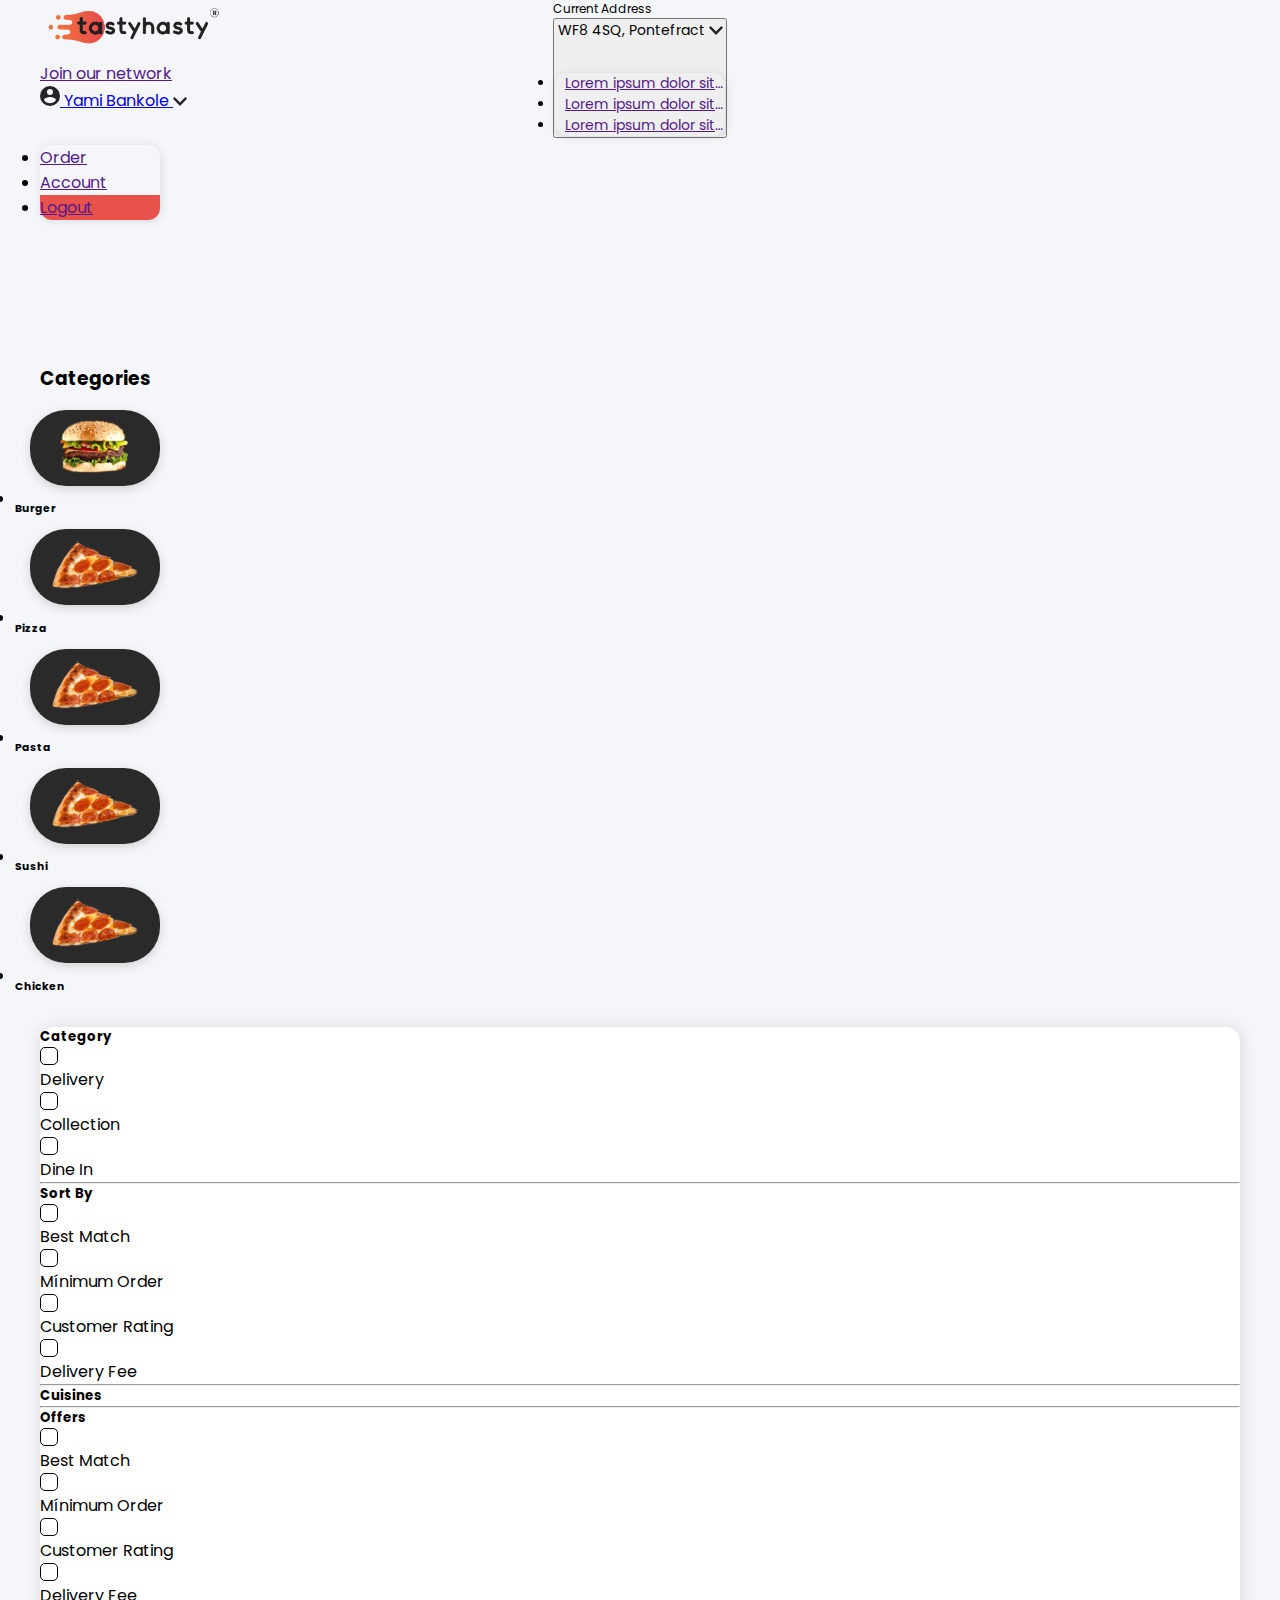
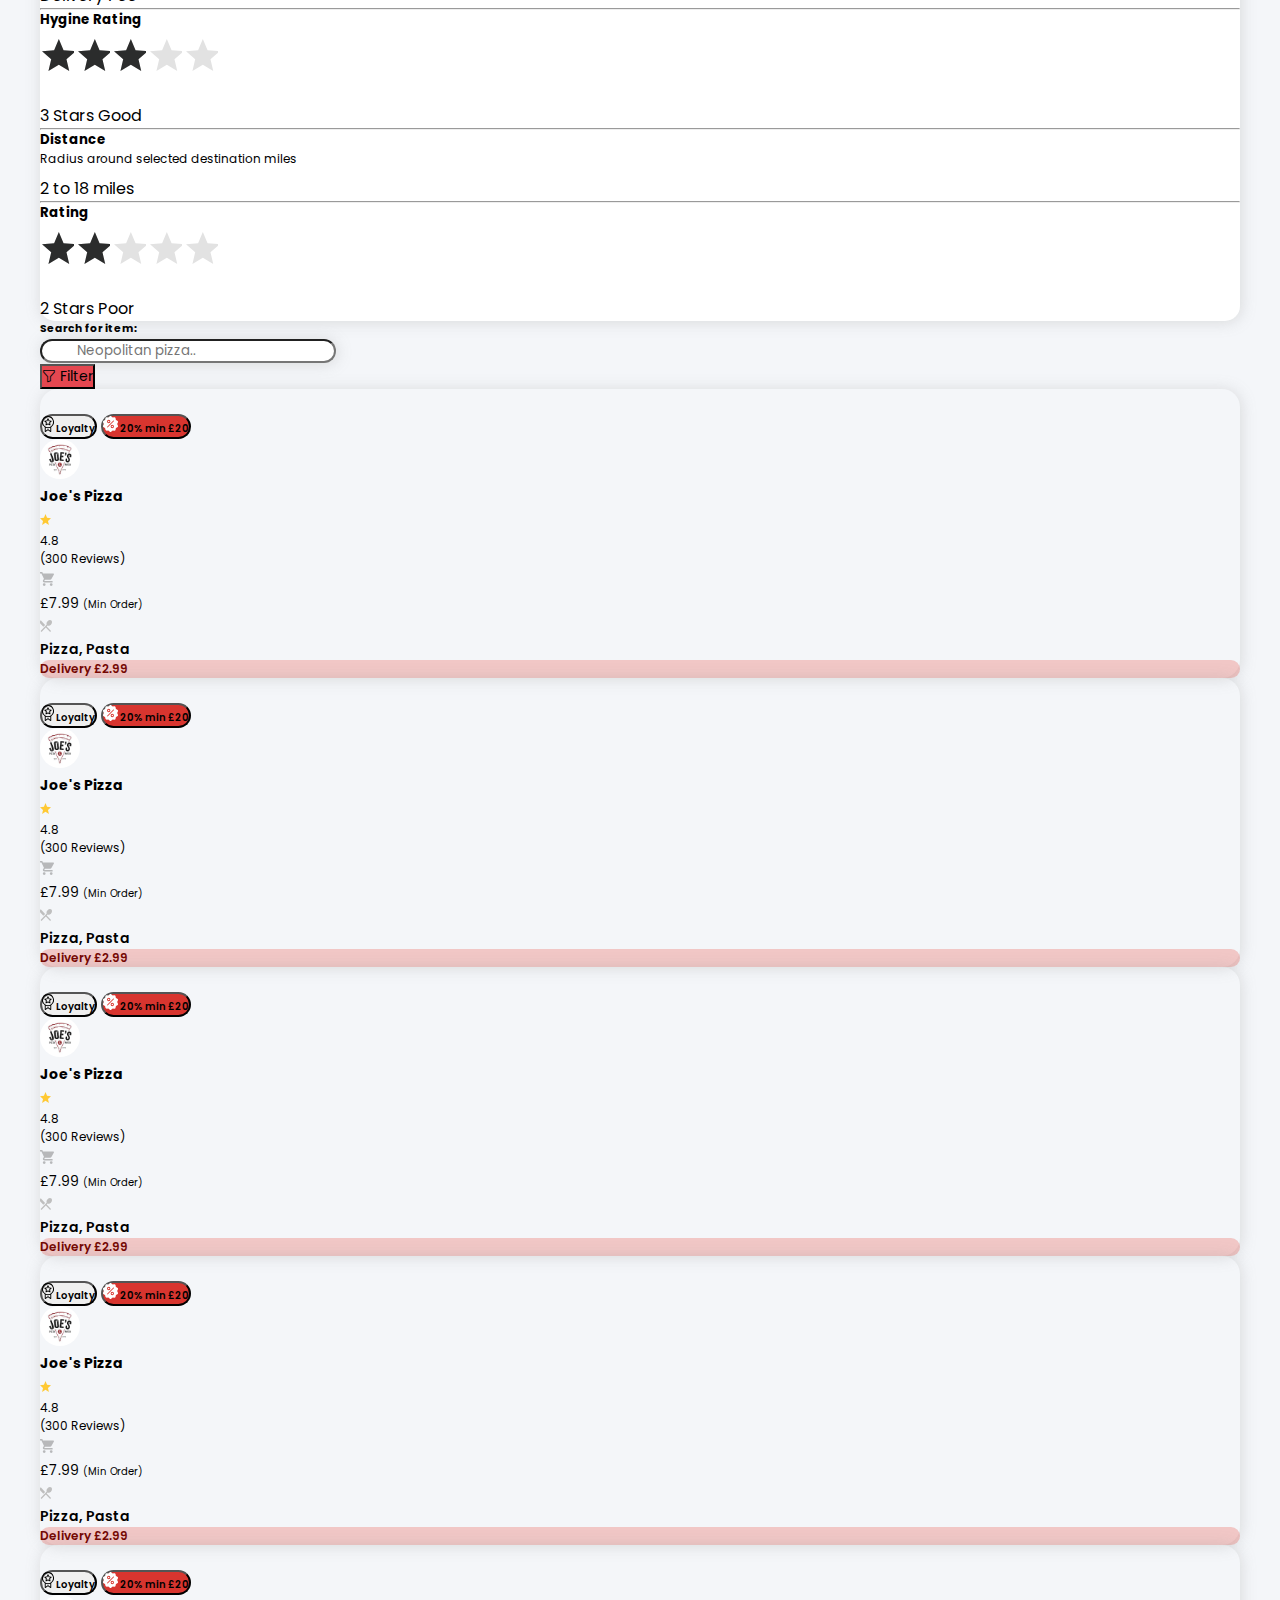
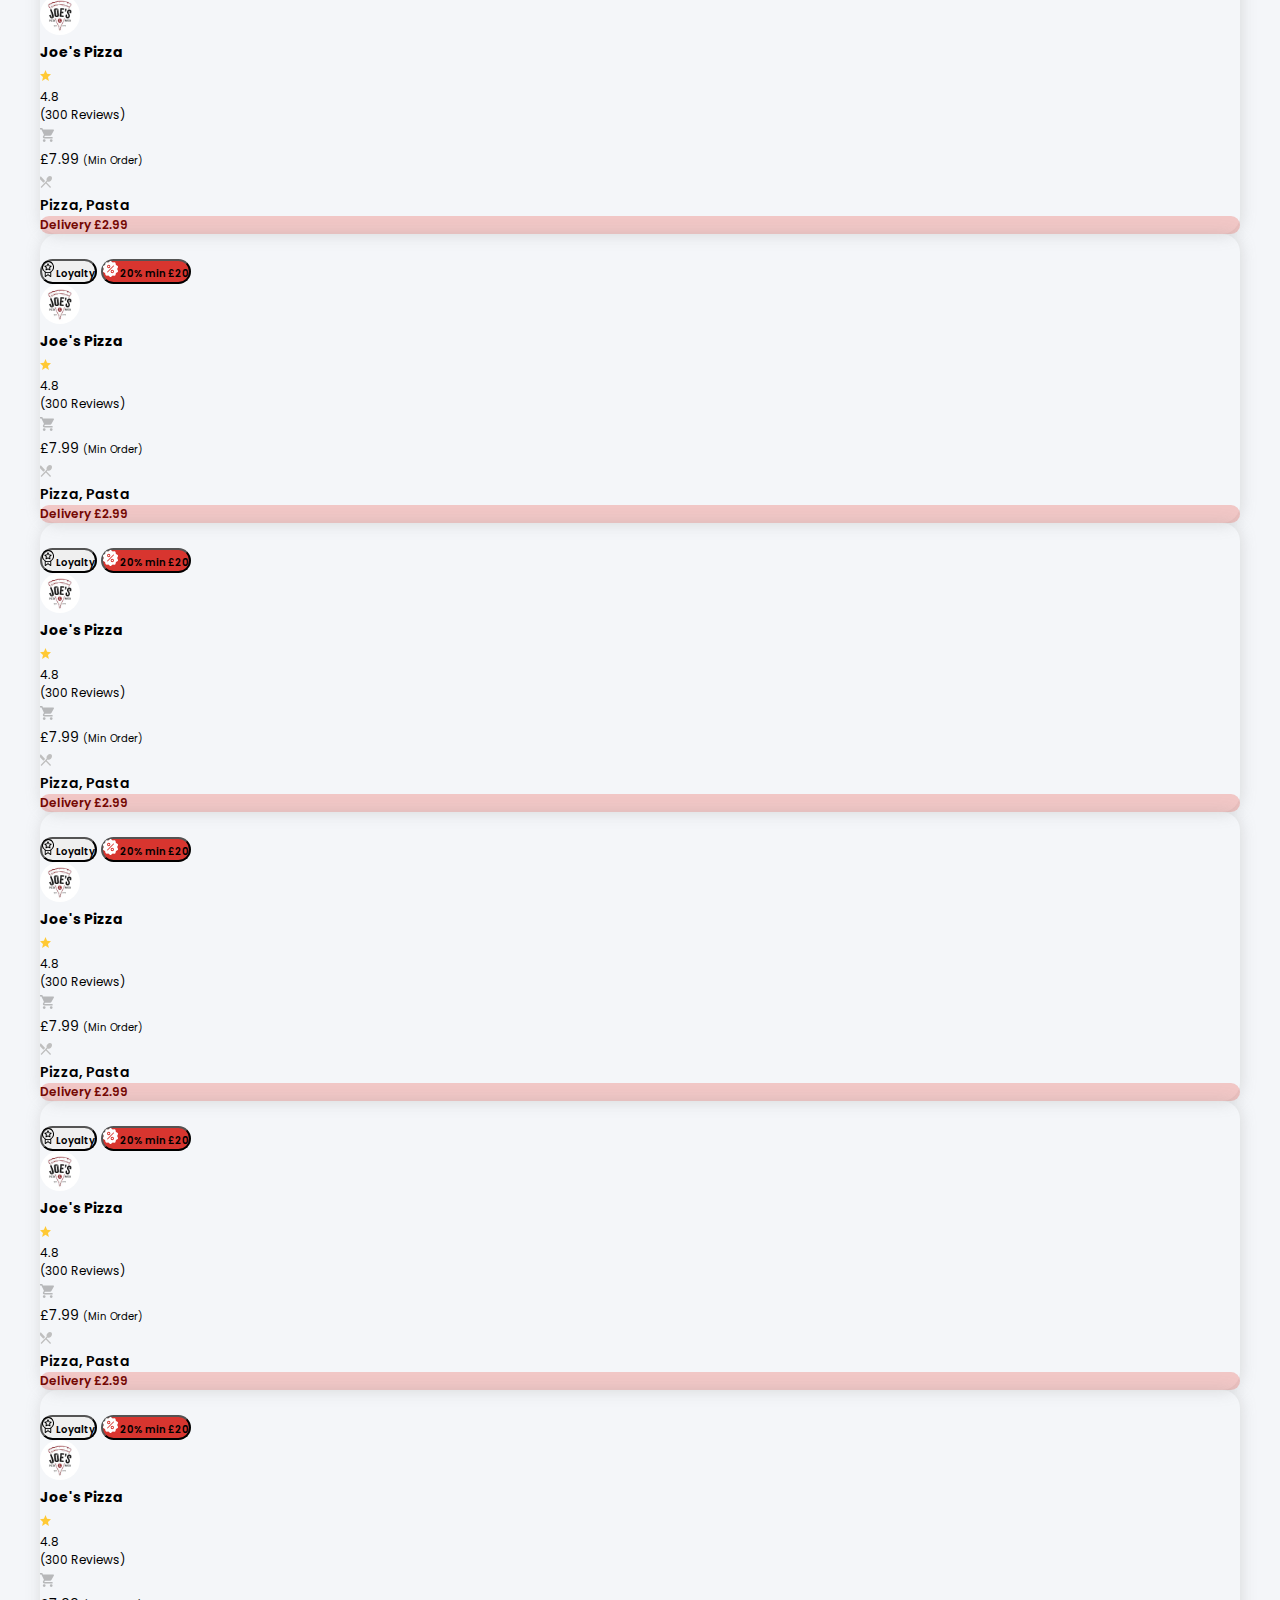
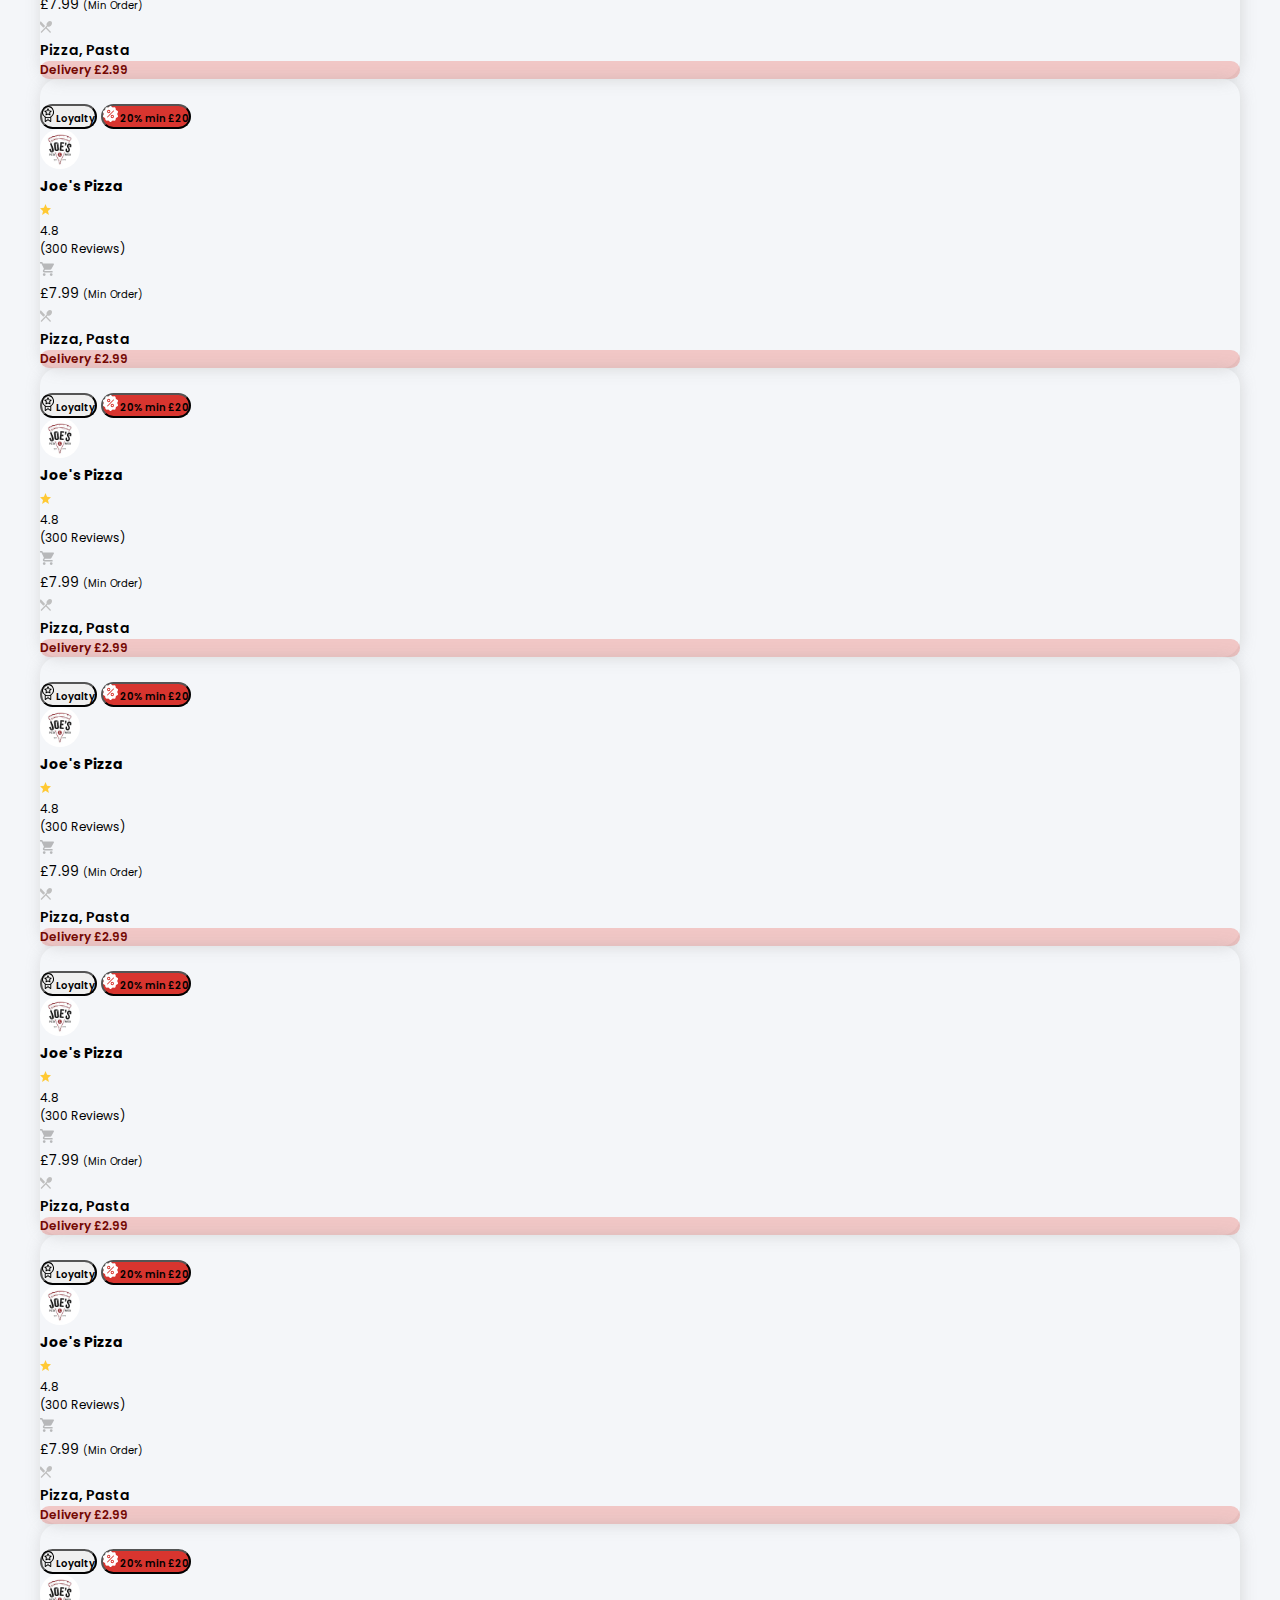
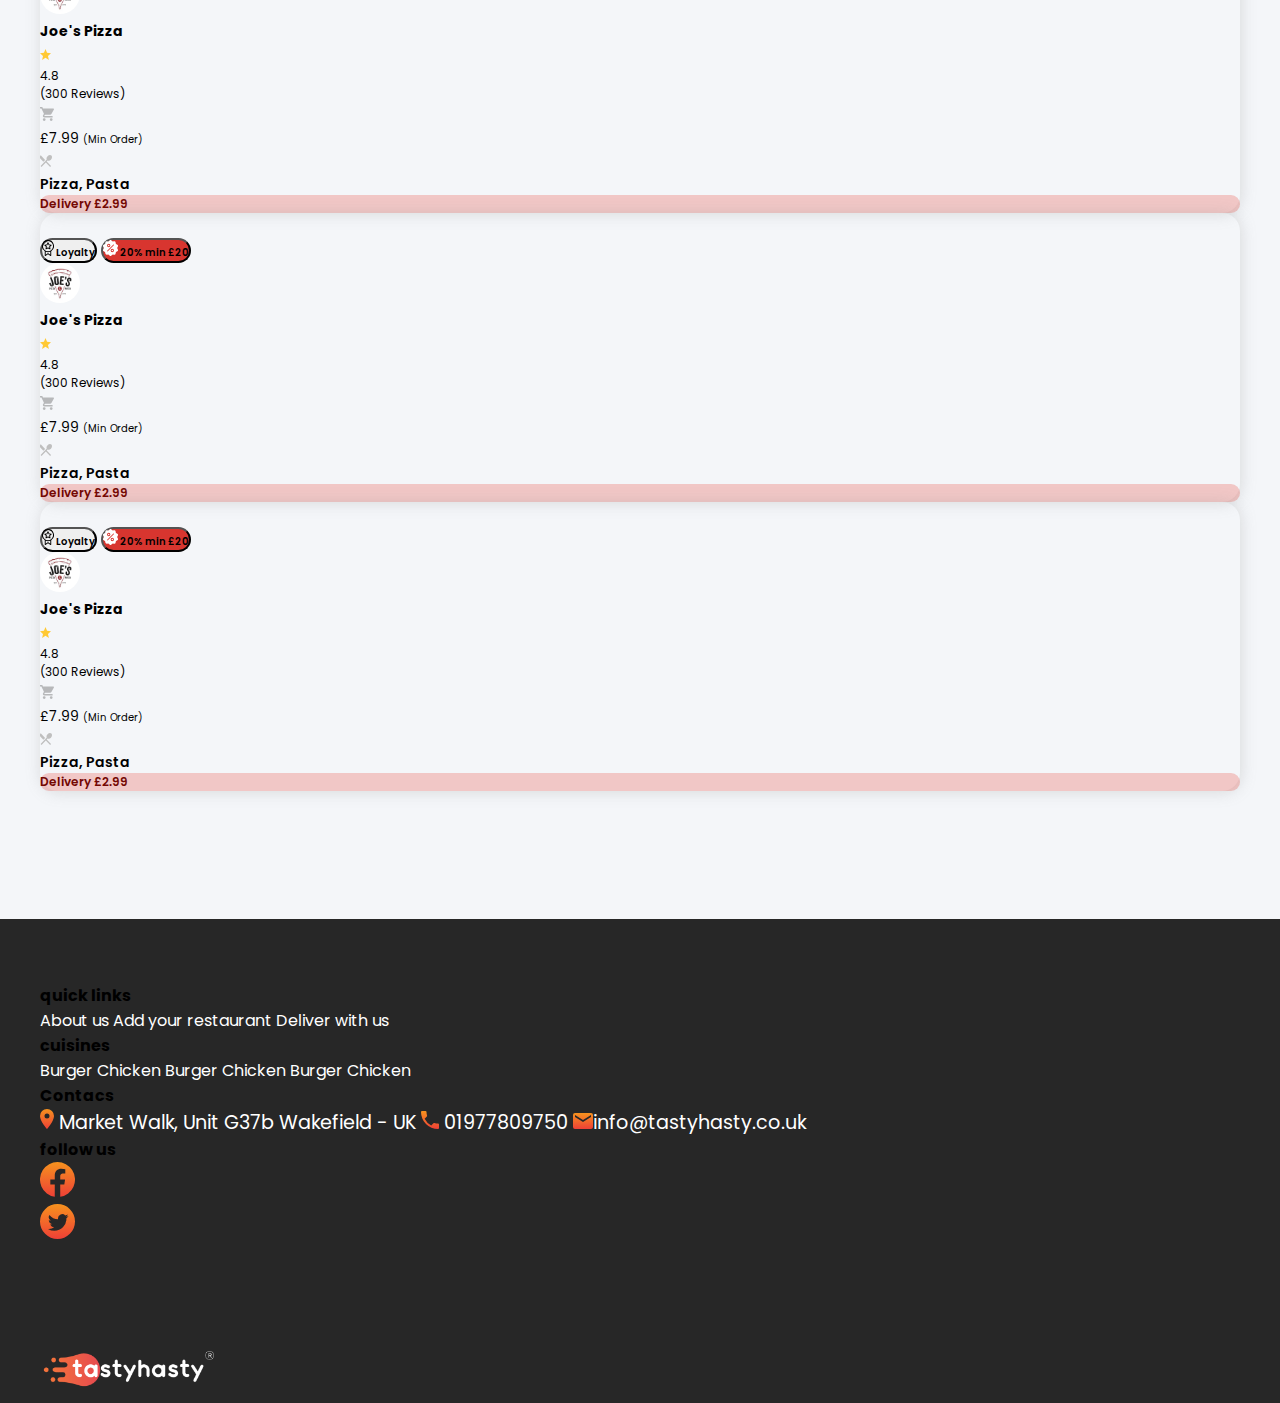
==== commit 3d66501e: "change made" ====
--- a/restaurant.html
+++ b/restaurant.html
@@ -180,12 +180,13 @@
 
                     <!-- UNDER LIST 1 START -->
                     <div class="mt-4">
-                      <div class="d-flex justify-content-between align-items-center pointer toggleHead">
+                      <div style="height: 100%; overflow-x: hidden;"
+                        class="d-flex justify-content-between align-items-center pointer toggleHead">
                         <h5>Cuisines</h5>
-                        <i class="fas fa-chevron-down mb-1 h6"></i>
-                      </div>
-
-                      <div class="container-fluid px-3">
+                        <i class="fas fa-chevron-up mb-1 h6"></i>
+                      </div>
+
+                      <div style="display: none;" class="container-fluid px-3">
                         <div id="listData" class="row">
                           <div class="row gy-1">
                             <div class="col-12 px-0">
@@ -754,12 +755,13 @@
 
                     <!-- UNDER LIST 1 START -->
                     <div class="mt-4">
-                      <div class="d-flex justify-content-between align-items-center pointer toggleHead2">
+                      <div style="height: 100%; overflow-x: hidden;"
+                        class="d-flex justify-content-between align-items-center pointer toggleHead2">
                         <h5>Cuisines</h5>
-                        <i class="fas fa-chevron-down mb-1 h6"></i>
-                      </div>
-
-                      <div class="container-fluid px-3">
+                        <i class="fas fa-chevron-up mb-1 h6"></i>
+                      </div>
+
+                      <div class="container-fluid px-3" style="display: none;">
                         <div id="listData" class="row">
                           <div class="row gy-1">
                             <div class="col-12 px-0">
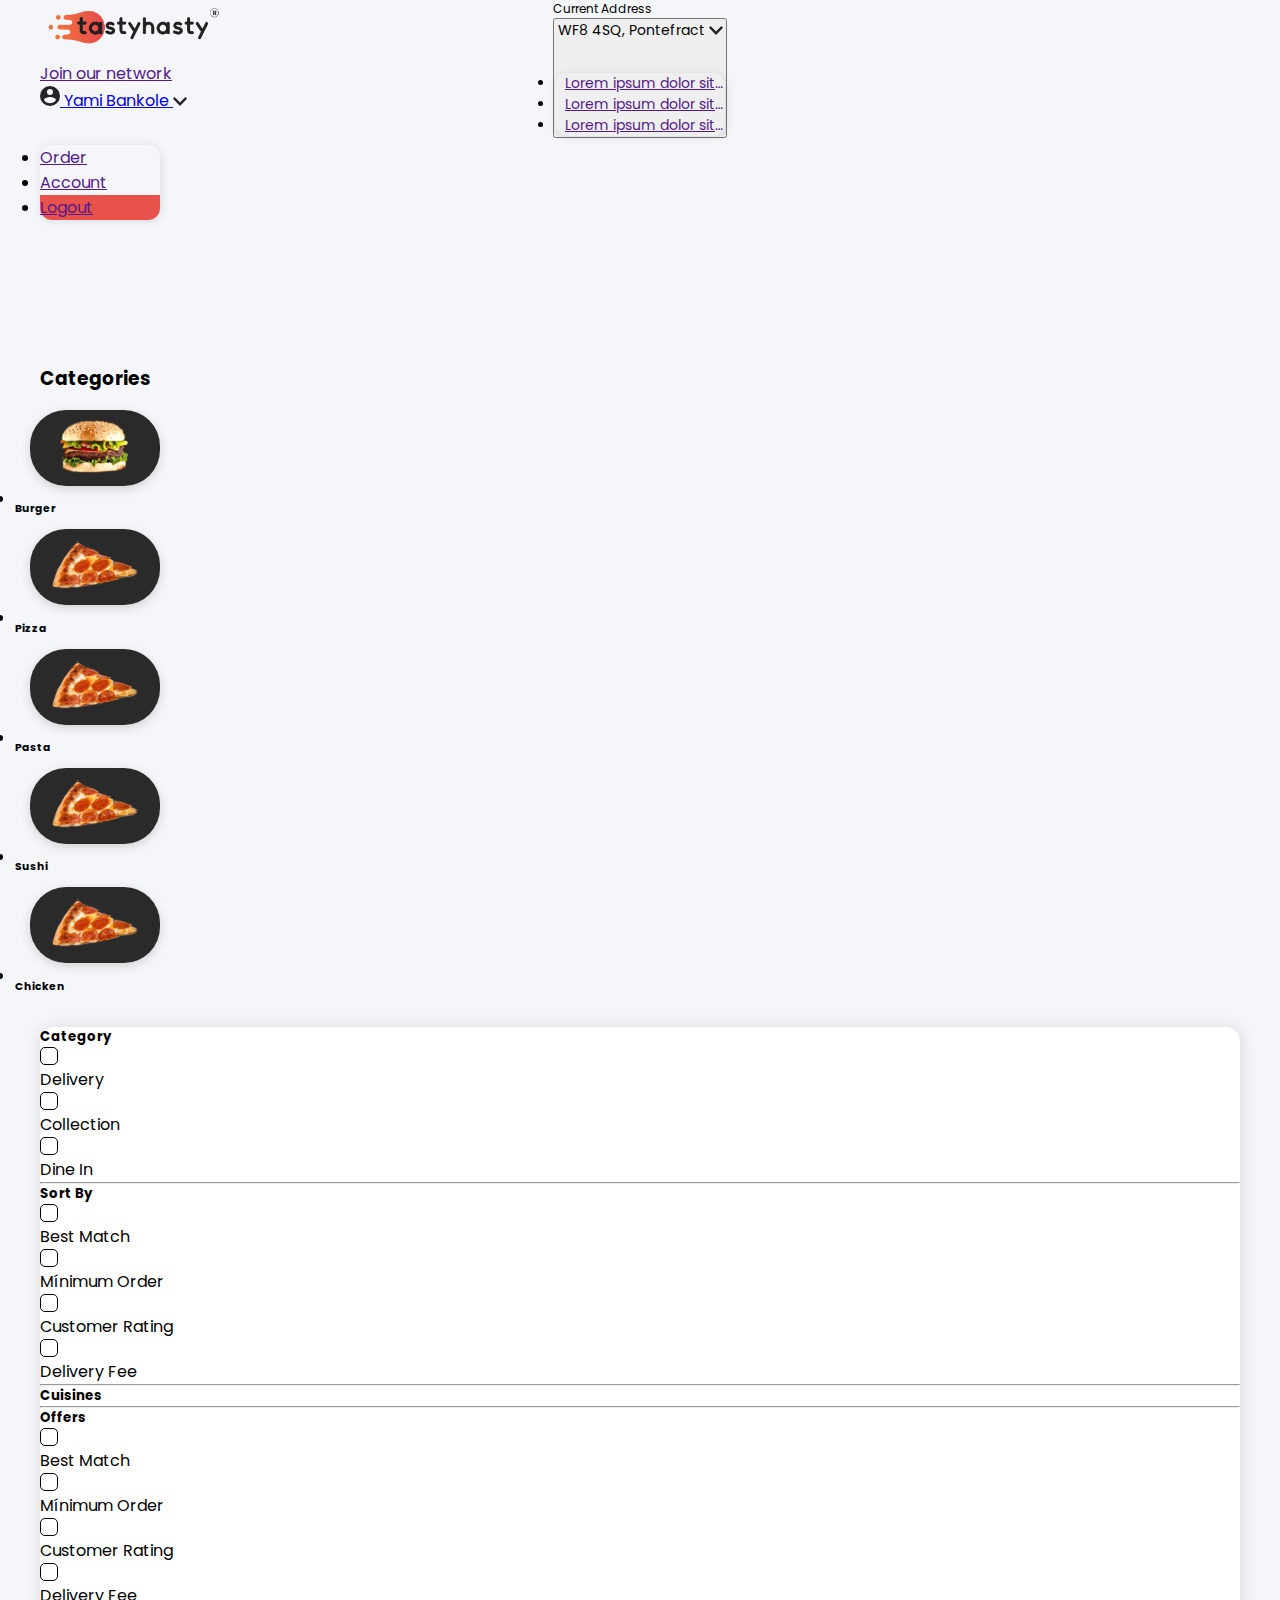
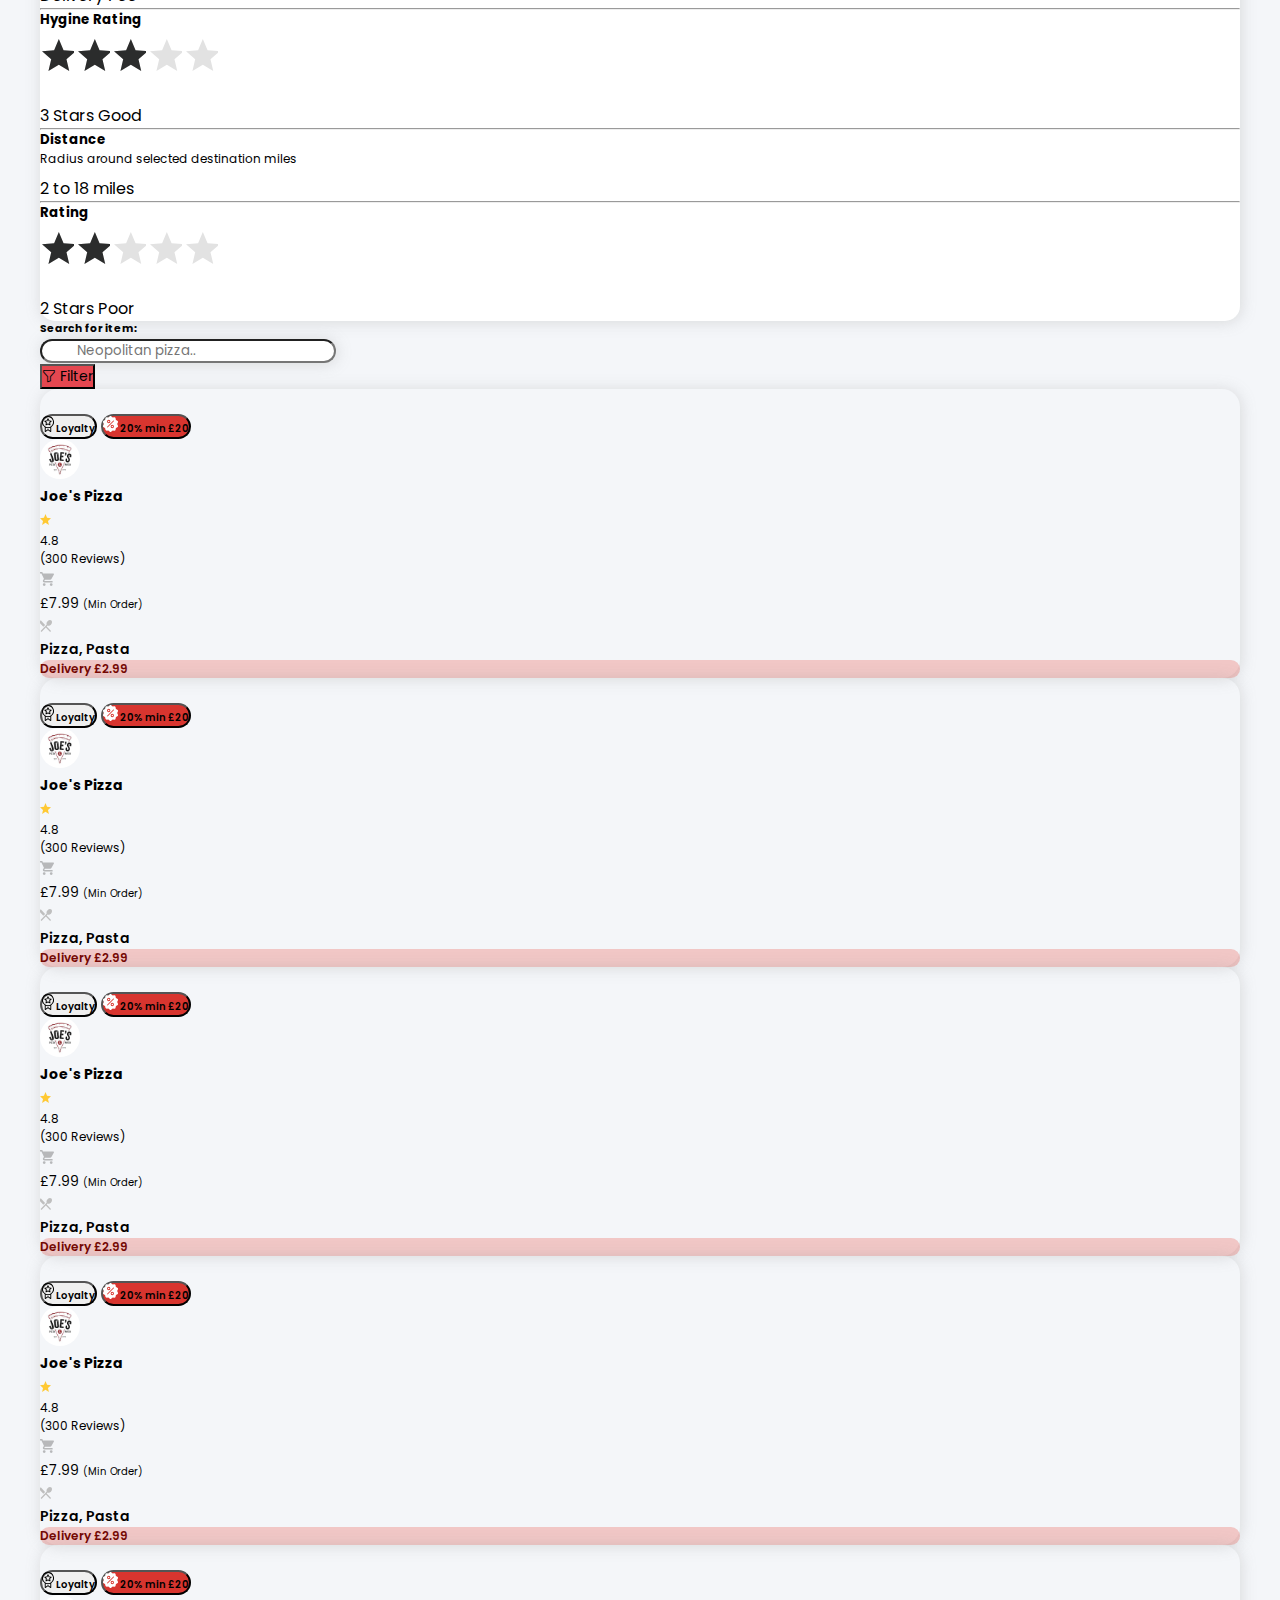
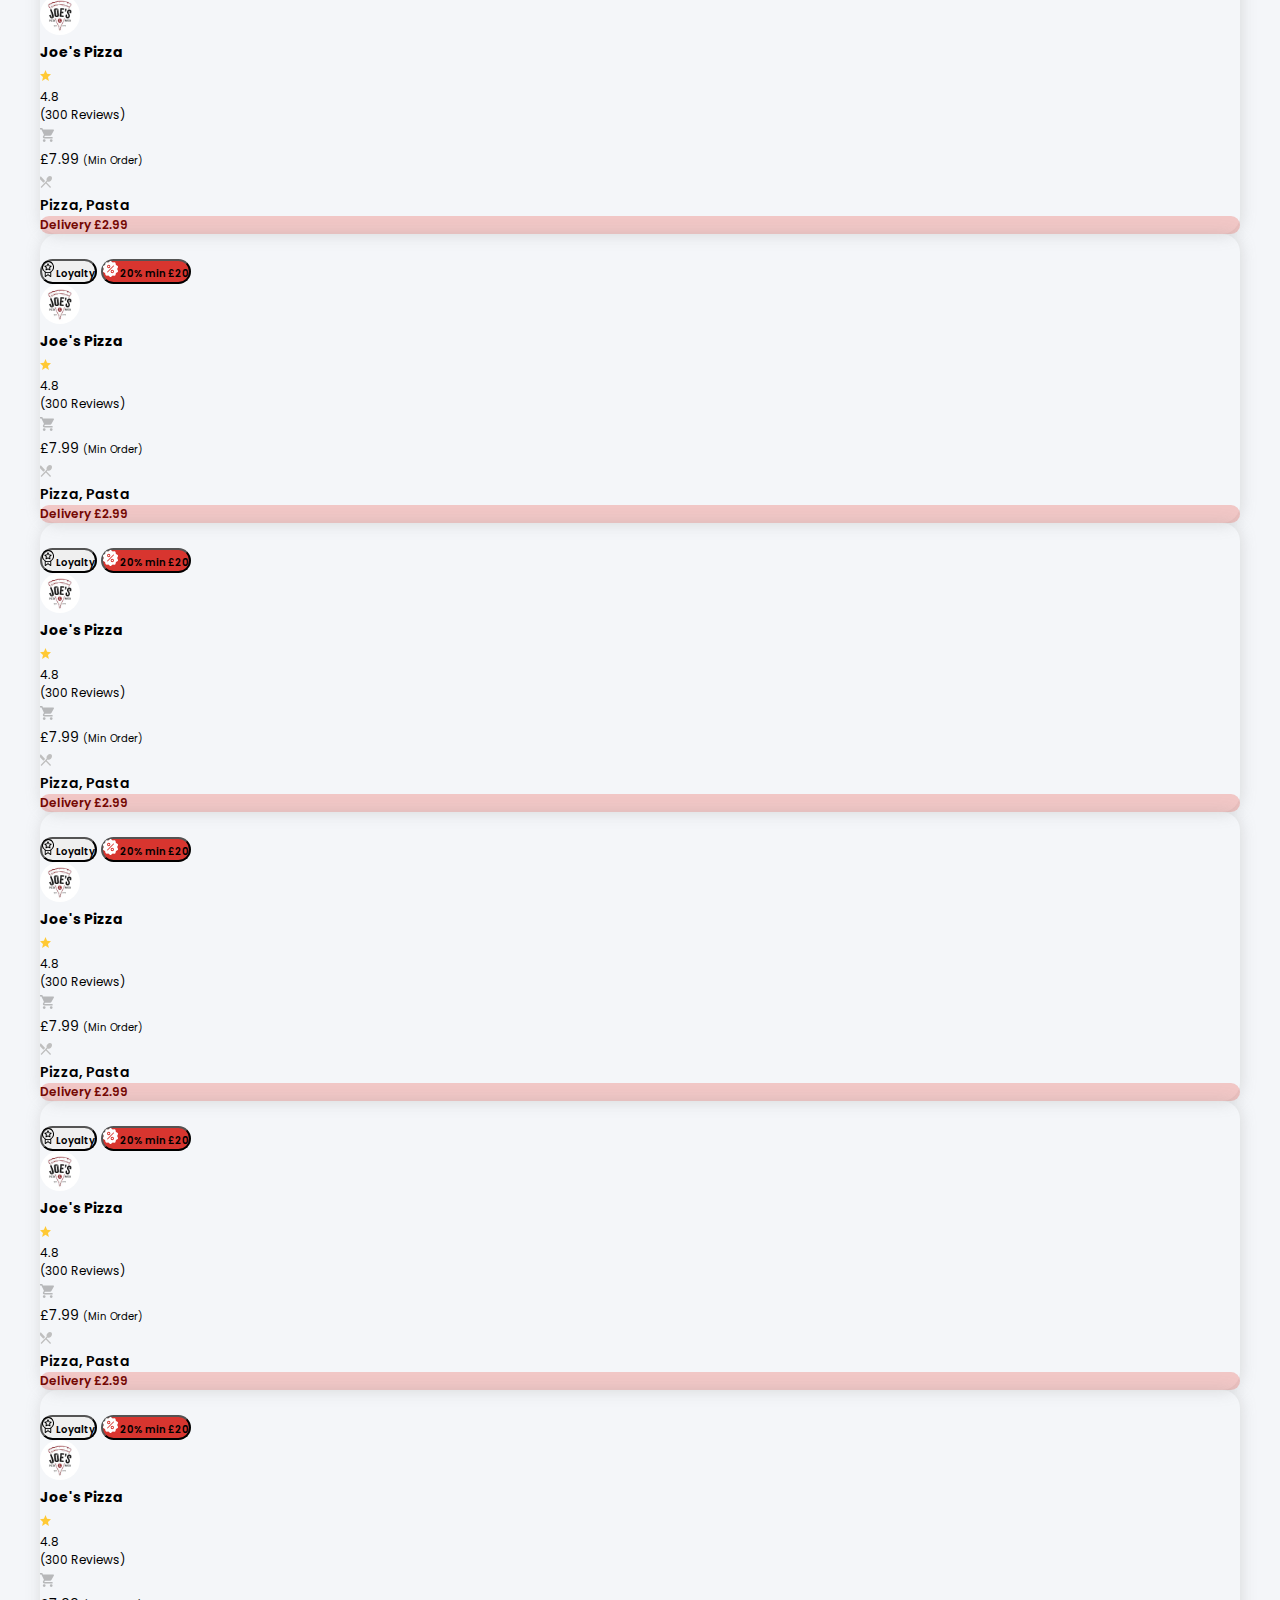
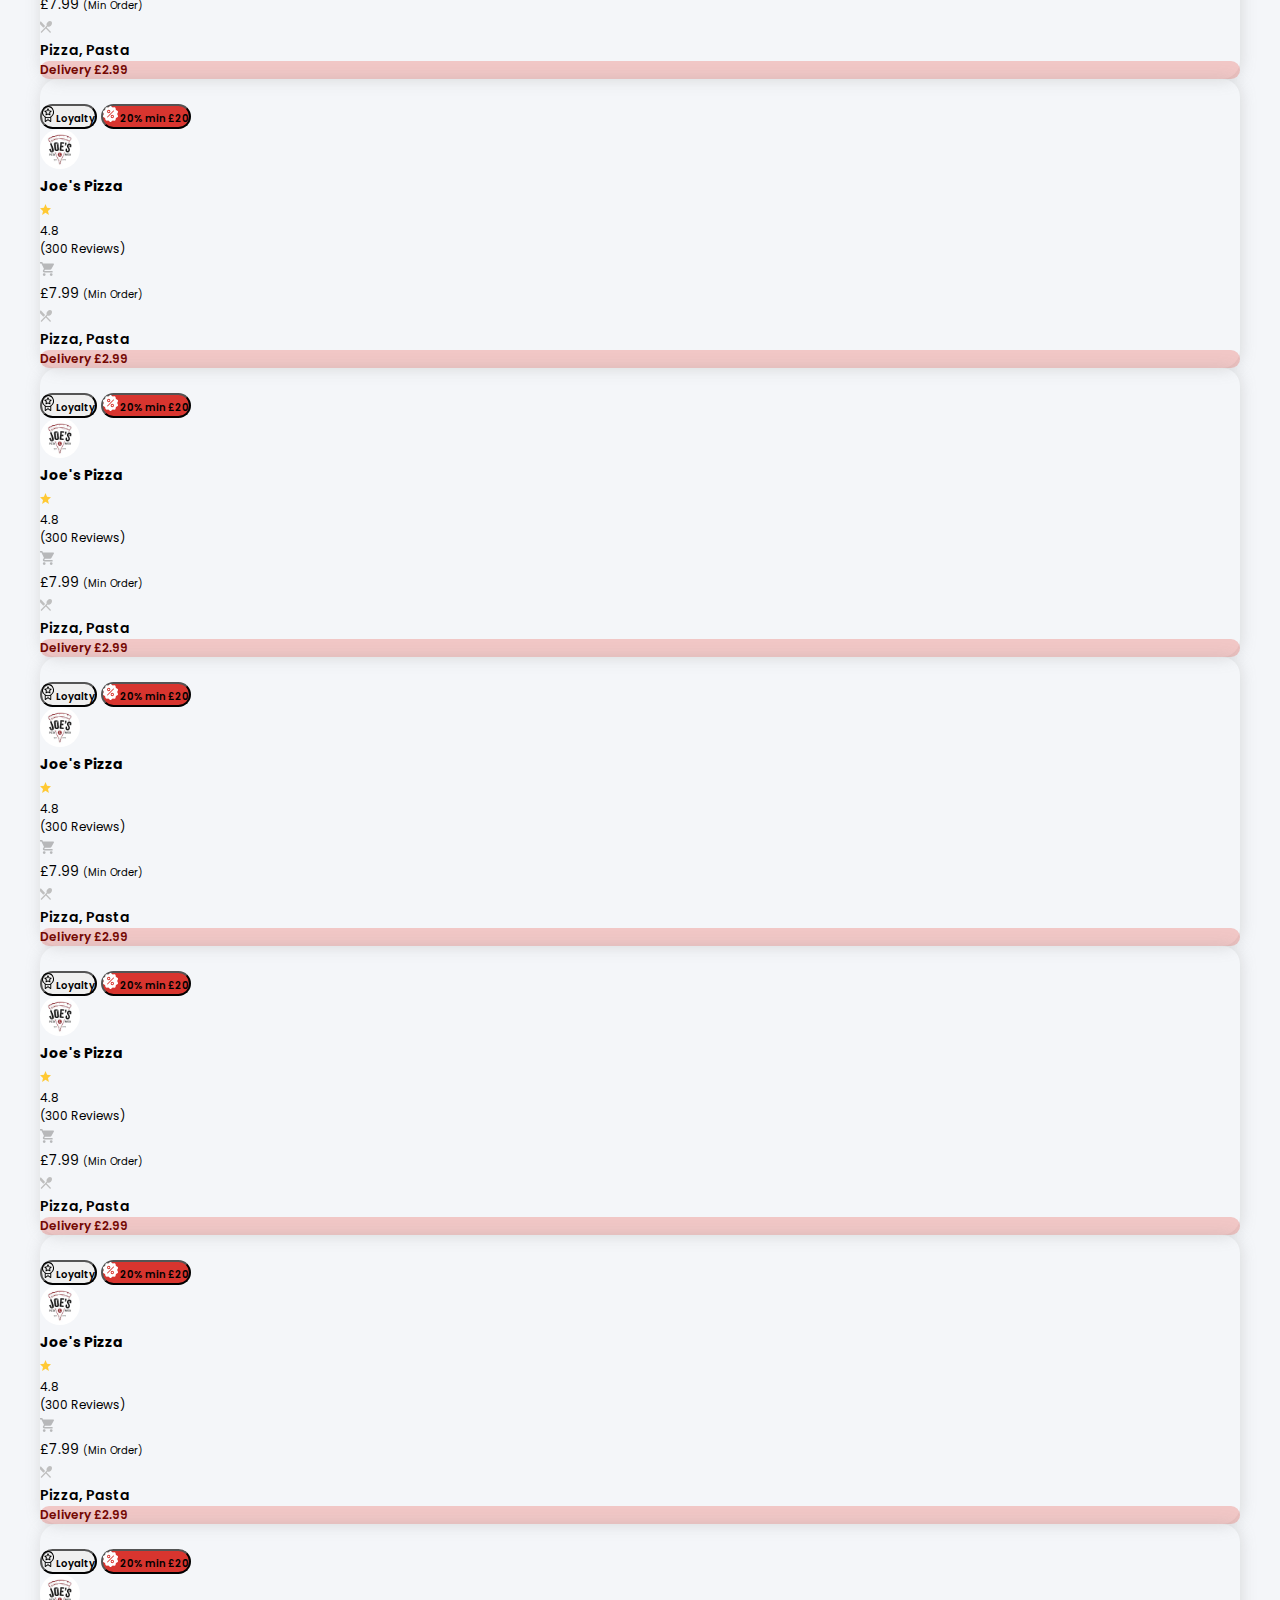
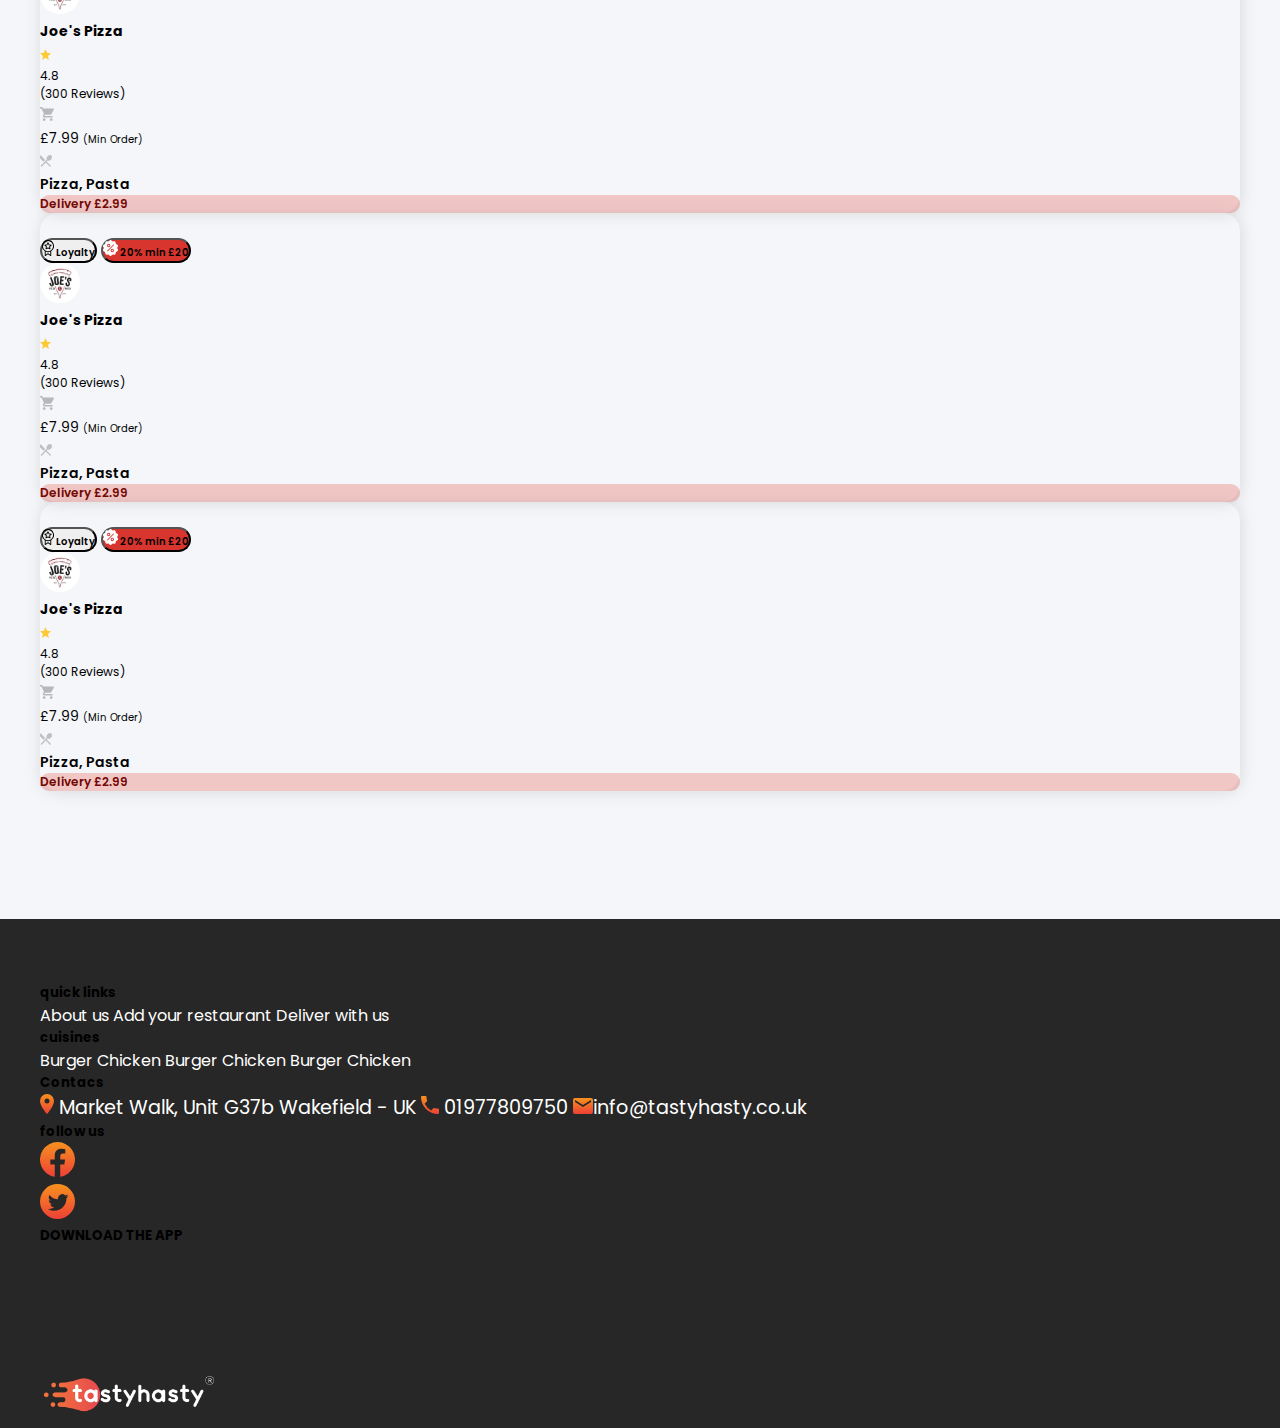
==== commit 27340438: "changes made" ====
--- a/restaurant.html
+++ b/restaurant.html
@@ -81,7 +81,7 @@
                   <div id="services" class="body_left px-3 py-2 check_boxes">
                     <!-- UNDER LIST 1 START -->
                     <div class="mt-4">
-                      <div class="d-flex justify-content-between align-items-center pointer toggleHead">
+                      <div class="d-flex justify-content-between align-items-center pointer">
                         <h5>Category</h5>
                         <i class="fas fa-chevron-down mb-1 h6"></i>
                       </div>
@@ -656,7 +656,7 @@
                   <div id="services2" class="body_left px-4 py-2 check_boxes">
                     <!-- UNDER LIST 1 START -->
                     <div class="mt-4">
-                      <div class="d-flex justify-content-between align-items-center pointer toggleHead2">
+                      <div class="d-flex justify-content-between align-items-center pointer">
                         <h5>Category</h5>
                         <i class="fas fa-chevron-down mb-1 h6"></i>
                       </div>
@@ -1090,13 +1090,13 @@
               <div class="col-11 col-md-12 mx-auto">
                 <div class="row text-white">
                   <div class="col-6 col-md-3 d-flex flex-column">
-                    <h4 class="text-uppercase">quick links</h4>
+                    <h5 class="text-uppercase">quick links</h5>
                     <a href="" class="small mb-2">About us</a>
                     <a href="" class="small mb-2">Add your restaurant</a>
                     <a href="" class="small mb-2">Deliver with us</a>
                   </div>
                   <div class="col-6 col-md-3 d-flex flex-column">
-                    <h4 class="text-uppercase">cuisines</h4>
+                    <h5 class="text-uppercase">cuisines</h5>
                     <a href="" class="small mb-2" class="small mb-2" class="small mb-2">Burger</a>
                     <a href="" class="small mb-2" class="small mb-2" class="small mb-2">Chicken</a>
                     <a href="" class="small mb-2" class="small mb-2" class="small mb-2">Burger</a>
@@ -1105,13 +1105,13 @@
                     <a href="" class="small mb-2" class="small mb-2" class="small mb-2">Chicken</a>
                   </div>
                   <div class="
-                    										col-6 col-md-3
+                    										col-12 col-md-3
                     										contactUs
                     										d-flex
                     										flex-column
                     										mt-5 mt-md-0
                     									">
-                    <h4 class="text-uppercase">Contacs</h4>
+                    <h5 class="text-uppercase">Contacs</h5>
                     <a href=""><img src="./assets/images/footer/i1.svg" class="me-2" alt="">
                       <span class="small">Market Walk, Unit G37b Wakefield - UK</span>
                     </a>
@@ -1123,11 +1123,26 @@
                       </span>
                     </a>
                   </div>
-                  <div class="col-6 col-md-3 d-flex flex-column mt-5 mt-md-0">
-                    <h4 class="text-uppercase">follow us</h4>
-                    <div class="followUsIcon d-flex align-items-center">
-                      <div><img src="./assets/images/footer/i4.svg" class="me-3" alt=""></div>
-                      <div><img src="./assets/images/footer/i5.svg" class="me-3" alt=""></div>
+                  <div class="col-12 col-md-3 d-flex flex-column mt-5 mt-md-0">
+                    <div class="row">
+                      <div class="col-12">
+                        <h5 class="text-uppercase">follow us</h5>
+                        <div class="followUsIcon d-flex align-items-center">
+                          <div><img src="./assets/images/footer/i4.svg" class="me-3" alt=""></div>
+                          <div><img src="./assets/images/footer/i5.svg" class="me-3" alt=""></div>
+                        </div>
+                        </div>
+                        <div class="col-12">
+                          <div class="share_icons col-12 mt-4">
+                            <h5 class="text-uppercase">DOWNLOAD THE APP</h5>
+                            <a href="">
+                              <img class="mt-1" src="./assets/images/share1.png" alt="">
+                            </a>
+                            <a href="">
+                              <img class="mt-1" src="./assets/images/share2.png" alt="">
+                            </a>
+                          </div>
+                        </div>
                     </div>
                   </div>
                 </div>
--- a/assets/styles/style.css
+++ b/assets/styles/style.css
@@ -778,6 +778,10 @@
   color: #e55150;
 }
 
+.footer_container .share_icons img {
+  max-width: 150px;
+}
+
 .footer_container .contactUs a {
   font-size: 1.2rem;
 }
@@ -1063,6 +1067,9 @@
   .categories_container {
     margin-top: 7rem;
   }
+  .footer_container .share_icons img {
+    max-width: 115px;
+  }
 }
 
 @media screen and (max-width: 575px) {
